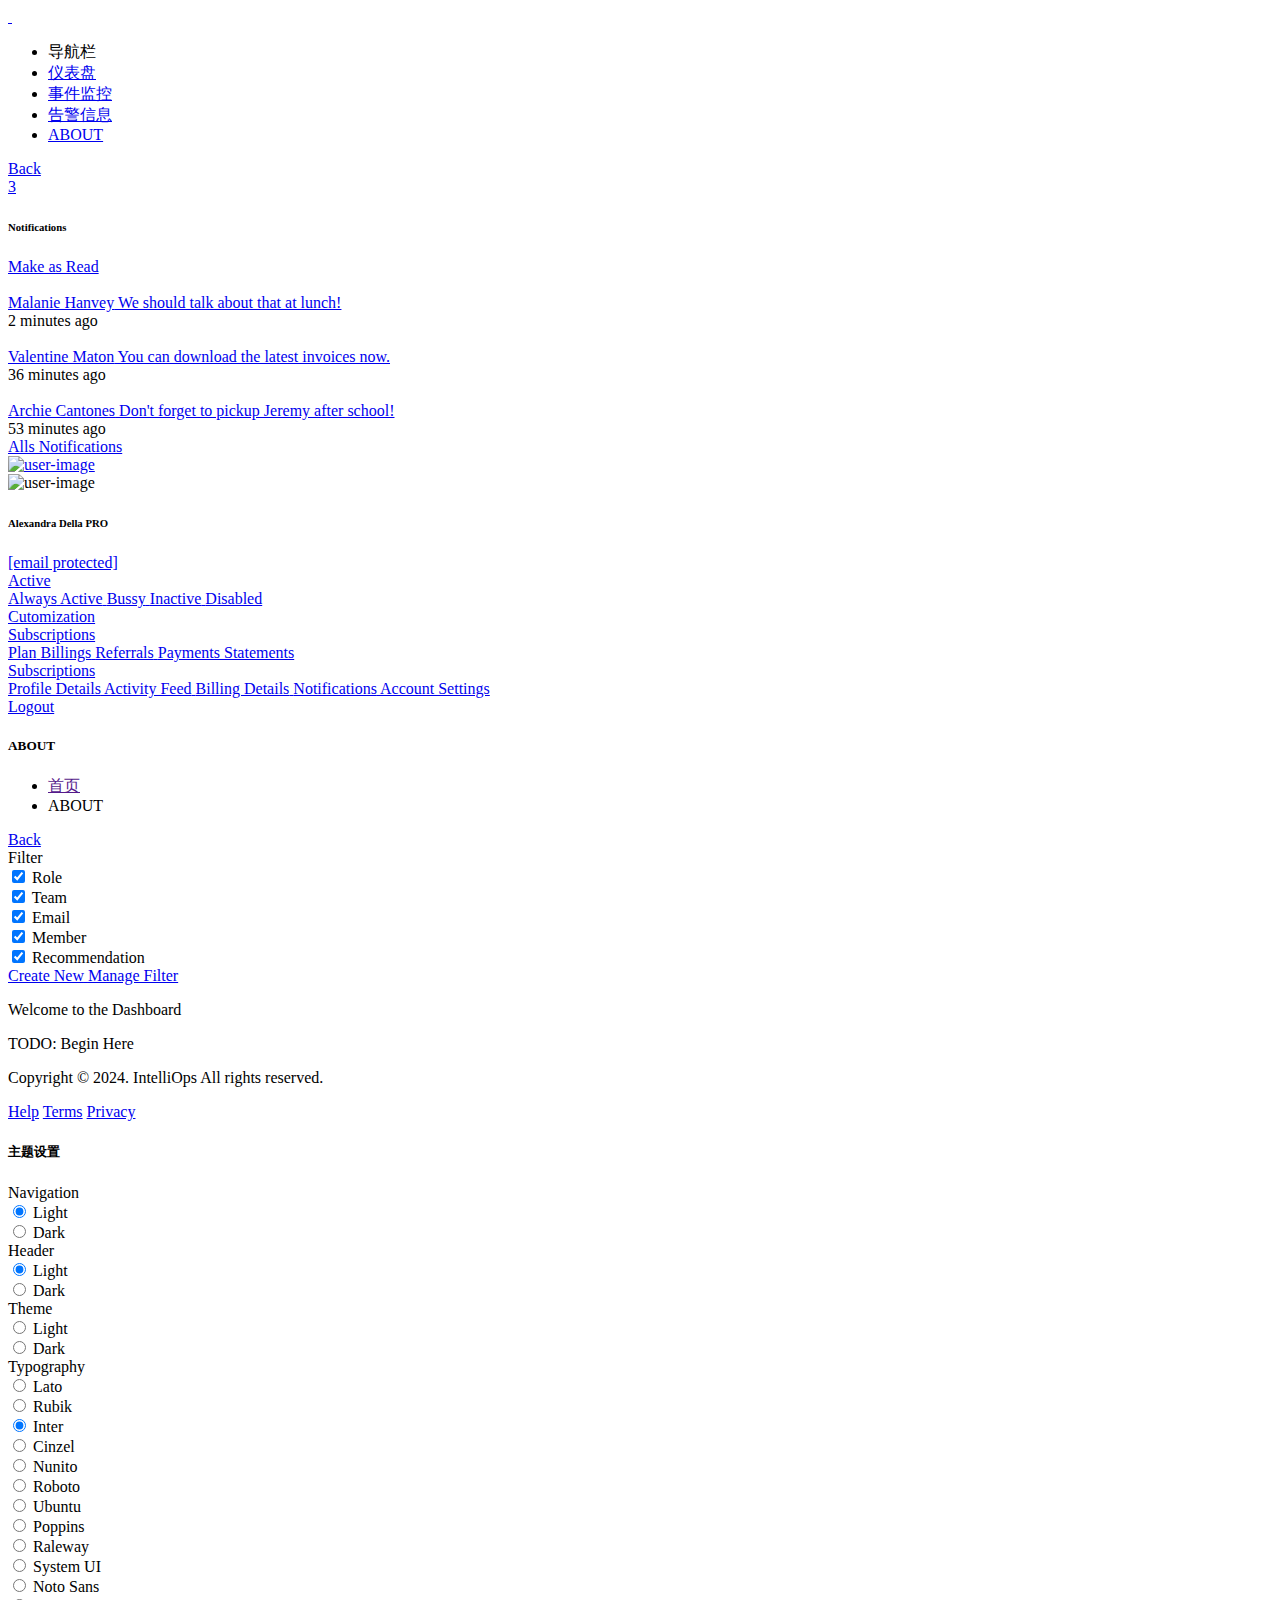
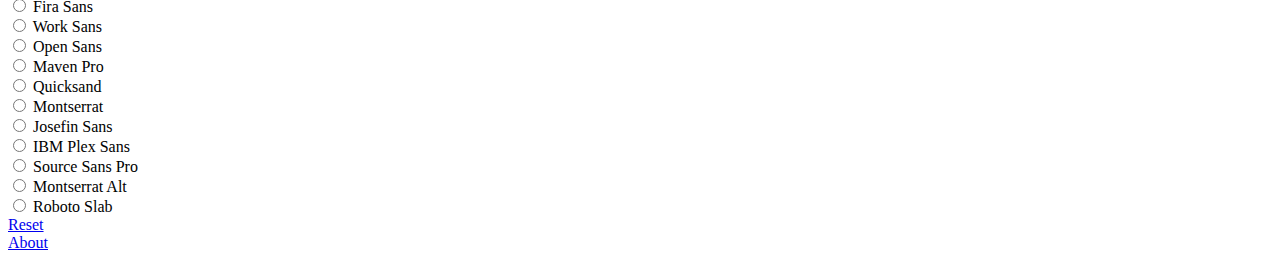
==== templates/about.html @ 4ec42950 "Add Front-end Basic Structure" ====
<!DOCTYPE html>
<html lang="zh">

<head>
  <meta charset="utf-8">
  <meta http-equiv="x-ua-compatible" content="IE=edge">
  <meta name="viewport" content="width=device-width, initial-scale=1">
  <meta name="description" content="">
  <meta name="keyword" content="">
  <meta name="author" content="WRAPCODERS">
  <!--! The above 6 meta tags *must* come first in the head; any other head content must come *after* these tags !-->
  <!--! BEGIN: Apps Title-->
  <title>IntelliOps</title>
  <!--! END:  Apps Title-->
  <!--! BEGIN: Favicon-->

  <!--! END: Favicon-->
  <!--! BEGIN: Bootstrap CSS-->
  <link rel="stylesheet" type="text/css" href="static/css/bootstrap.min.css">
  <!--! END: Bootstrap CSS-->
  <!--! BEGIN: Vendors CSS-->
  <link rel="stylesheet" type="text/css" href="static/css/vendors.min.css">
  <link rel="stylesheet" type="text/css" href="static/css/daterangepicker.min.css">
  <!--! END: Vendors CSS-->
  <!--! BEGIN: Custom CSS-->
  <link rel="stylesheet" type="text/css" href="static/css/theme.min.css">
  <!--! END: Custom CSS-->
  <!--! HTML5 shim and Respond.js for IE8 support of HTML5 elements and media queries !-->
  <!--! WARNING: Respond.js doesn"t work if you view the page via file: !-->
  <!--[if lt IE 9]>
  <script src="#"></script>
  <script src="#"></script>
  <![endif]-->
</head>

<body>
<!--! ================================================================ !-->
<!--! [Start] Navigation Manu !-->
<!--! ================================================================ !-->
<nav class="nxl-navigation">
  <div class="navbar-wrapper">
    <div class="m-header">
      <a href="index" class="b-brand">
        <!--这里放我们的logo-->
        <img src="static/picture/logo-full.png" alt="" class="logo logo-lg">
        <img src="static/picture/logo-abbr.png" alt="" class="logo logo-sm">
      </a>
    </div>
    <div class="navbar-content">
      <ul class="nxl-navbar">
        <li class="nxl-item nxl-caption">
          <label>导航栏</label>
        </li>
        <li class="nxl-item">
          <a href="index" class="nxl-link">
            <span class="nxl-micon"><i class="feather-airplay"></i></span>
            <span class="nxl-mtext">仪表盘</span>
          </a>
        </li>
        <li class="nxl-item">
          <a href="monitor" class="nxl-link">
            <span class="nxl-micon"><i class="feather-monitor"></i></span>
            <span class="nxl-mtext">事件监控</span>
          </a>
        </li>
        <li class="nxl-item">
          <a href="alert" class="nxl-link">
            <span class="nxl-micon"><i class="feather-alert-circle"></i></span>
            <span class="nxl-mtext">告警信息</span>
          </a>
        </li>
        <li class="nxl-item">
          <a href="about" class="nxl-link">
            <span class="nxl-micon"><i class="feather-life-buoy"></i></span>
            <span class="nxl-mtext">ABOUT</span>
          </a>
        </li>
      </ul>
      <!--                <div class="card text-center">-->
      <!--                    <div class="card-body">-->
      <!--                        <i class="feather-sunrise fs-4 text-dark"></i>-->
      <!--                        <h6 class="mt-4 text-dark fw-bolder">Downloading Center</h6>-->
      <!--                        <p class="fs-11 my-3 text-dark">Duralux is a production ready CRM to get started up and running easily.</p>-->
      <!--                        <a href="javascript:void(0);" class="btn btn-primary text-dark w-100">Download Now</a>-->
      <!--                    </div>-->
      <!--                </div>-->
    </div>
  </div>
</nav>
<!--! ================================================================ !-->
<!--! [End]  Navigation Manu !-->
<!--! ================================================================ !-->
<!--! ================================================================ !-->
<!--! [Start] Header !-->
<!--! ================================================================ !-->
<header class="nxl-header">
  <div class="header-wrapper">
    <!--! [Start] Header Left !-->
    <div class="header-left d-flex align-items-center gap-4">
      <!--! [Start] nxl-head-mobile-toggler !-->
      <a href="javascript:void(0);" class="nxl-head-mobile-toggler" id="mobile-collapse">
        <div class="hamburger hamburger--arrowturn">
          <div class="hamburger-box">
            <div class="hamburger-inner"></div>
          </div>
        </div>
      </a>
      <!--! [Start] nxl-head-mobile-toggler !-->
      <!--! [Start] nxl-navigation-toggle !-->
      <div class="nxl-navigation-toggle">
        <a href="javascript:void(0);" id="menu-mini-button">
          <i class="feather-align-left"></i>
        </a>
        <a href="javascript:void(0);" id="menu-expend-button" style="display: none">
          <i class="feather-arrow-right"></i>
        </a>
      </div>
      <!--! [End] nxl-navigation-toggle !-->
      <!--! [Start] nxl-lavel-mega-menu-toggle !-->
      <div class="nxl-lavel-mega-menu-toggle d-flex d-lg-none">
        <a href="javascript:void(0);" id="nxl-lavel-mega-menu-open">
          <i class="feather-align-left"></i>
        </a>
      </div>
      <!--! [End] nxl-lavel-mega-menu-toggle !-->
      <!--! [Start] nxl-lavel-mega-menu !-->
      <div class="nxl-drp-link nxl-lavel-mega-menu">
        <div class="nxl-lavel-mega-menu-toggle d-flex d-lg-none">
          <a href="javascript:void(0)" id="nxl-lavel-mega-menu-hide">
            <i class="feather-arrow-left me-2"></i>
            <span>Back</span>
          </a>
        </div>
      </div>
      <!--! [End] nxl-lavel-mega-menu !-->
    </div>
    <!--! [End] Header Left !-->
    <!--! [Start] Header Right !-->
    <div class="header-right ms-auto">
      <div class="d-flex align-items-center">
        <div class="nxl-h-item d-none d-sm-flex">
          <div class="full-screen-switcher">
            <a href="javascript:void(0);" class="nxl-head-link me-0" onclick="$('body').fullScreenHelper('toggle');">
              <i class="feather-maximize maximize"></i>
              <i class="feather-minimize minimize"></i>
            </a>
          </div>
        </div>
        <div class="nxl-h-item dark-light-theme">
          <a href="javascript:void(0);" class="nxl-head-link me-0 dark-button">
            <i class="feather-moon"></i>
          </a>
          <a href="javascript:void(0);" class="nxl-head-link me-0 light-button" style="display: none">
            <i class="feather-sun"></i>
          </a>
        </div>
        <div class="dropdown nxl-h-item">
          <a class="nxl-head-link me-3" data-bs-toggle="dropdown" href="#" role="button" data-bs-auto-close="outside">
            <i class="feather-bell"></i>
            <span class="badge bg-danger nxl-h-badge">3</span>
          </a>
          <div class="dropdown-menu dropdown-menu-end nxl-h-dropdown nxl-notifications-menu">
            <div class="d-flex justify-content-between align-items-center notifications-head">
              <h6 class="fw-bold text-dark mb-0">Notifications</h6>
              <a href="javascript:void(0);" class="fs-11 text-success text-end ms-auto" data-bs-toggle="tooltip" title="Make as Read">
                <i class="feather-check"></i>
                <span>Make as Read</span>
              </a>
            </div>
            <div class="notifications-item">
              <img src="static/picture/2.png" alt="" class="rounded me-3 border">
              <div class="notifications-desc">
                <a href="javascript:void(0);" class="font-body text-truncate-2-line"> <span class="fw-semibold text-dark">Malanie Hanvey</span> We should talk about that at lunch!</a>
                <div class="d-flex justify-content-between align-items-center">
                  <div class="notifications-date text-muted border-bottom border-bottom-dashed">2 minutes ago</div>
                  <div class="d-flex align-items-center float-end gap-2">
                    <a href="javascript:void(0);" class="d-block wd-8 ht-8 rounded-circle bg-gray-300" data-bs-toggle="tooltip" title="Make as Read"></a>
                    <a href="javascript:void(0);" class="text-danger" data-bs-toggle="tooltip" title="Remove">
                      <i class="feather-x fs-12"></i>
                    </a>
                  </div>
                </div>
              </div>
            </div>
            <div class="notifications-item">
              <img src="static/picture/3.png" alt="" class="rounded me-3 border">
              <div class="notifications-desc">
                <a href="javascript:void(0);" class="font-body text-truncate-2-line"> <span class="fw-semibold text-dark">Valentine Maton</span> You can download the latest invoices now.</a>
                <div class="d-flex justify-content-between align-items-center">
                  <div class="notifications-date text-muted border-bottom border-bottom-dashed">36 minutes ago</div>
                  <div class="d-flex align-items-center float-end gap-2">
                    <a href="javascript:void(0);" class="d-block wd-8 ht-8 rounded-circle bg-gray-300" data-bs-toggle="tooltip" title="Make as Read"></a>
                    <a href="javascript:void(0);" class="text-danger" data-bs-toggle="tooltip" title="Remove">
                      <i class="feather-x fs-12"></i>
                    </a>
                  </div>
                </div>
              </div>
            </div>
            <div class="notifications-item">
              <img src="static/picture/4.png" alt="" class="rounded me-3 border">
              <div class="notifications-desc">
                <a href="javascript:void(0);" class="font-body text-truncate-2-line"> <span class="fw-semibold text-dark">Archie Cantones</span> Don't forget to pickup Jeremy after school!</a>
                <div class="d-flex justify-content-between align-items-center">
                  <div class="notifications-date text-muted border-bottom border-bottom-dashed">53 minutes ago</div>
                  <div class="d-flex align-items-center float-end gap-2">
                    <a href="javascript:void(0);" class="d-block wd-8 ht-8 rounded-circle bg-gray-300" data-bs-toggle="tooltip" title="Make as Read"></a>
                    <a href="javascript:void(0);" class="text-danger" data-bs-toggle="tooltip" title="Remove">
                      <i class="feather-x fs-12"></i>
                    </a>
                  </div>
                </div>
              </div>
            </div>
            <div class="text-center notifications-footer">
              <a href="javascript:void(0);" class="fs-13 fw-semibold text-dark">Alls Notifications</a>
            </div>
          </div>
        </div>
        <div class="dropdown nxl-h-item">
          <a href="javascript:void(0);" data-bs-toggle="dropdown" role="button" data-bs-auto-close="outside">
            <img src="static/picture/1.png" alt="user-image" class="img-fluid user-avtar me-0">
          </a>
          <div class="dropdown-menu dropdown-menu-end nxl-h-dropdown nxl-user-dropdown">
            <div class="dropdown-header">
              <div class="d-flex align-items-center">
                <img src="static/picture/1.png" alt="user-image" class="img-fluid user-avtar">
                <div>
                  <h6 class="text-dark mb-0">Alexandra Della <span class="badge bg-soft-success text-success ms-1">PRO</span></h6>
                  <span class="fs-12 fw-medium text-muted"><a href="email-protection.html" class="__cf_email__" data-cfemail="a6c7cac3de88c2c3cacac7e6c9d3d2cac9c9cd88c5c9cb">[email&#160;protected]</a></span>
                </div>
              </div>
            </div>
            <div class="dropdown">
              <a href="javascript:void(0);" class="dropdown-item" data-bs-toggle="dropdown">
                                    <span class="hstack">
                                        <i class="wd-10 ht-10 border border-2 border-gray-1 bg-success rounded-circle me-2"></i>
                                        <span>Active</span>
                                    </span>
                <i class="feather-chevron-right ms-auto me-0"></i>
              </a>
              <div class="dropdown-menu">
                <a href="javascript:void(0);" class="dropdown-item">
                                        <span class="hstack">
                                            <i class="wd-10 ht-10 border border-2 border-gray-1 bg-warning rounded-circle me-2"></i>
                                            <span>Always</span>
                                        </span>
                </a>
                <a href="javascript:void(0);" class="dropdown-item">
                                        <span class="hstack">
                                            <i class="wd-10 ht-10 border border-2 border-gray-1 bg-success rounded-circle me-2"></i>
                                            <span>Active</span>
                                        </span>
                </a>
                <a href="javascript:void(0);" class="dropdown-item">
                                        <span class="hstack">
                                            <i class="wd-10 ht-10 border border-2 border-gray-1 bg-danger rounded-circle me-2"></i>
                                            <span>Bussy</span>
                                        </span>
                </a>
                <a href="javascript:void(0);" class="dropdown-item">
                                        <span class="hstack">
                                            <i class="wd-10 ht-10 border border-2 border-gray-1 bg-info rounded-circle me-2"></i>
                                            <span>Inactive</span>
                                        </span>
                </a>
                <a href="javascript:void(0);" class="dropdown-item">
                                        <span class="hstack">
                                            <i class="wd-10 ht-10 border border-2 border-gray-1 bg-dark rounded-circle me-2"></i>
                                            <span>Disabled</span>
                                        </span>
                </a>
                <div class="dropdown-divider"></div>
                <a href="javascript:void(0);" class="dropdown-item">
                                        <span class="hstack">
                                            <i class="wd-10 ht-10 border border-2 border-gray-1 bg-primary rounded-circle me-2"></i>
                                            <span>Cutomization</span>
                                        </span>
                </a>
              </div>
            </div>
            <div class="dropdown-divider"></div>
            <div class="dropdown">
              <a href="javascript:void(0);" class="dropdown-item" data-bs-toggle="dropdown">
                                    <span class="hstack">
                                        <i class="feather-dollar-sign me-2"></i>
                                        <span>Subscriptions</span>
                                    </span>
                <i class="feather-chevron-right ms-auto me-0"></i>
              </a>
              <div class="dropdown-menu">
                <a href="javascript:void(0);" class="dropdown-item">
                                        <span class="hstack">
                                            <i class="wd-5 ht-5 bg-gray-500 rounded-circle me-3"></i>
                                            <span>Plan</span>
                                        </span>
                </a>
                <a href="javascript:void(0);" class="dropdown-item">
                                        <span class="hstack">
                                            <i class="wd-5 ht-5 bg-gray-500 rounded-circle me-3"></i>
                                            <span>Billings</span>
                                        </span>
                </a>
                <a href="javascript:void(0);" class="dropdown-item">
                                        <span class="hstack">
                                            <i class="wd-5 ht-5 bg-gray-500 rounded-circle me-3"></i>
                                            <span>Referrals</span>
                                        </span>
                </a>
                <a href="javascript:void(0);" class="dropdown-item">
                                        <span class="hstack">
                                            <i class="wd-5 ht-5 bg-gray-500 rounded-circle me-3"></i>
                                            <span>Payments</span>
                                        </span>
                </a>
                <a href="javascript:void(0);" class="dropdown-item">
                                        <span class="hstack">
                                            <i class="wd-5 ht-5 bg-gray-500 rounded-circle me-3"></i>
                                            <span>Statements</span>
                                        </span>
                </a>
                <div class="dropdown-divider"></div>
                <a href="javascript:void(0);" class="dropdown-item">
                                        <span class="hstack">
                                            <i class="wd-5 ht-5 bg-gray-500 rounded-circle me-3"></i>
                                            <span>Subscriptions</span>
                                        </span>
                </a>
              </div>
            </div>
            <div class="dropdown-divider"></div>
            <a href="javascript:void(0);" class="dropdown-item">
              <i class="feather-user"></i>
              <span>Profile Details</span>
            </a>
            <a href="javascript:void(0);" class="dropdown-item">
              <i class="feather-activity"></i>
              <span>Activity Feed</span>
            </a>
            <a href="javascript:void(0);" class="dropdown-item">
              <i class="feather-dollar-sign"></i>
              <span>Billing Details</span>
            </a>
            <a href="javascript:void(0);" class="dropdown-item">
              <i class="feather-bell"></i>
              <span>Notifications</span>
            </a>
            <a href="javascript:void(0);" class="dropdown-item">
              <i class="feather-settings"></i>
              <span>Account Settings</span>
            </a>
            <div class="dropdown-divider"></div>
            <a href="auth-login-minimal.html" class="dropdown-item">
              <i class="feather-log-out"></i>
              <span>Logout</span>
            </a>
          </div>
        </div>
      </div>
    </div>
    <!--! [End] Header Right !-->
  </div>
</header>
<!--! ================================================================ !-->
<!--! [End] Header !-->
<!--! ================================================================ !-->
<!--! ================================================================ !-->
<!--! [Start] Main Content !-->
<!--! ================================================================ !-->
<main class="nxl-container">
  <div class="nxl-content">
    <!-- [ page-header ] start -->
    <div class="page-header">
      <div class="page-header-left d-flex align-items-center">
        <div class="page-header-title">
          <h5 class="m-b-10">ABOUT</h5>
        </div>
        <ul class="breadcrumb">
          <li class="breadcrumb-item"><a href="">首页</a></li>
          <li class="breadcrumb-item">ABOUT</li>
        </ul>
      </div>
      <div class="page-header-right ms-auto">
        <div class="page-header-right-items">
          <div class="d-flex d-md-none">
            <a href="javascript:void(0)" class="page-header-right-close-toggle">
              <i class="feather-arrow-left me-2"></i>
              <span>Back</span>
            </a>
          </div>
          <div class="d-flex align-items-center gap-2 page-header-right-items-wrapper">
            <div id="reportrange" class="reportrange-picker d-flex align-items-center">
              <span class="reportrange-picker-field"></span>
            </div>
            <div class="dropdown filter-dropdown">
              <a class="btn btn-md btn-light-brand" data-bs-toggle="dropdown" data-bs-offset="0, 10" data-bs-auto-close="outside">
                <i class="feather-filter me-2"></i>
                <span>Filter</span>
              </a>
              <div class="dropdown-menu dropdown-menu-end">
                <div class="dropdown-item">
                  <div class="custom-control custom-checkbox">
                    <input type="checkbox" class="custom-control-input" id="Role" checked="checked">
                    <label class="custom-control-label c-pointer" for="Role">Role</label>
                  </div>
                </div>
                <div class="dropdown-item">
                  <div class="custom-control custom-checkbox">
                    <input type="checkbox" class="custom-control-input" id="Team" checked="checked">
                    <label class="custom-control-label c-pointer" for="Team">Team</label>
                  </div>
                </div>
                <div class="dropdown-item">
                  <div class="custom-control custom-checkbox">
                    <input type="checkbox" class="custom-control-input" id="Email" checked="checked">
                    <label class="custom-control-label c-pointer" for="Email">Email</label>
                  </div>
                </div>
                <div class="dropdown-item">
                  <div class="custom-control custom-checkbox">
                    <input type="checkbox" class="custom-control-input" id="Member" checked="checked">
                    <label class="custom-control-label c-pointer" for="Member">Member</label>
                  </div>
                </div>
                <div class="dropdown-item">
                  <div class="custom-control custom-checkbox">
                    <input type="checkbox" class="custom-control-input" id="Recommendation" checked="checked">
                    <label class="custom-control-label c-pointer" for="Recommendation">Recommendation</label>
                  </div>
                </div>
                <div class="dropdown-divider"></div>
                <a href="javascript:void(0);" class="dropdown-item">
                  <i class="feather-plus me-3"></i>
                  <span>Create New</span>
                </a>
                <a href="javascript:void(0);" class="dropdown-item">
                  <i class="feather-filter me-3"></i>
                  <span>Manage Filter</span>
                </a>
              </div>
            </div>
          </div>
        </div>
        <div class="d-md-none d-flex align-items-center">
          <a href="javascript:void(0)" class="page-header-right-open-toggle">
            <i class="feather-align-right fs-20"></i>
          </a>
        </div>
      </div>
    </div>
    <!-- [ page-header ] end -->

    <!-- [ Main Content ] start -->
    <div class="main-content">
      <p class="text-muted">Welcome to the Dashboard</p>
      <p class="text-muted">TODO: Begin Here</p>
    </div>
    <!-- [ Main Content ] end -->
  </div>
  <!-- [ Footer ] start -->
  <footer class="footer">
    <p class="fs-11 text-muted fw-medium text-uppercase mb-0 copyright">
      <span>Copyright &copy; 2024. IntelliOps All rights reserved.</span>
      <script data-cfasync="false" src="static/js/email-decode.min.js"></script>
    </p>
    <div class="d-flex align-items-center gap-4">
      <a href="javascript:void(0);" class="fs-11 fw-semibold text-uppercase">Help</a>
      <a href="javascript:void(0);" class="fs-11 fw-semibold text-uppercase">Terms</a>
      <a href="javascript:void(0);" class="fs-11 fw-semibold text-uppercase">Privacy</a>
    </div>
  </footer>
  <!-- [ Footer ] end -->
</main>
<!--! ================================================================ !-->
<!--! [End] Main Content !-->
<!--! ================================================================ !-->
<!--! ================================================================ !-->
<!--! BEGIN: Theme Customizer !-->
<!--! ================================================================ !-->
<div class="theme-customizer">
  <div class="customizer-handle">
    <a href="javascript:void(0);" class="cutomizer-open-trigger bg-primary">
      <i class="feather-settings"></i>
    </a>
  </div>
  <div class="customizer-sidebar-wrapper">
    <div class="customizer-sidebar-header px-4 ht-80 border-bottom d-flex align-items-center justify-content-between">
      <h5 class="mb-0">主题设置</h5>
      <a href="javascript:void(0);" class="cutomizer-close-trigger d-flex">
        <i class="feather-x"></i>
      </a>
    </div>
    <div class="customizer-sidebar-body position-relative p-4" data-scrollbar-target="#psScrollbarInit">
      <!--! BEGIN: [Navigation] !-->
      <div class="position-relative px-3 pb-3 pt-4 mt-3 mb-5 border border-gray-2 theme-options-set">
        <label class="py-1 px-2 fs-8 fw-bold text-uppercase text-muted text-spacing-2 bg-white border border-gray-2 position-absolute rounded-2 options-label" style="top: -12px">Navigation</label>
        <div class="row g-2 theme-options-items app-navigation" id="appNavigationList">
          <div class="col-6 text-center single-option">
            <input type="radio" class="btn-check" id="app-navigation-light" name="app-navigation" value="1" data-app-navigation="app-navigation-light" checked="">
            <label class="py-2 fs-9 fw-bold text-dark text-uppercase text-spacing-1 border border-gray-2 w-100 h-100 c-pointer position-relative options-label" for="app-navigation-light">Light</label>
          </div>
          <div class="col-6 text-center single-option">
            <input type="radio" class="btn-check" id="app-navigation-dark" name="app-navigation" value="2" data-app-navigation="app-navigation-dark">
            <label class="py-2 fs-9 fw-bold text-dark text-uppercase text-spacing-1 border border-gray-2 w-100 h-100 c-pointer position-relative options-label" for="app-navigation-dark">Dark</label>
          </div>
        </div>
      </div>
      <!--! END: [Navigation] !-->
      <!--! BEGIN: [Header] !-->
      <div class="position-relative px-3 pb-3 pt-4 mt-3 mb-5 border border-gray-2 theme-options-set mt-5">
        <label class="py-1 px-2 fs-8 fw-bold text-uppercase text-muted text-spacing-2 bg-white border border-gray-2 position-absolute rounded-2 options-label" style="top: -12px">Header</label>
        <div class="row g-2 theme-options-items app-header" id="appHeaderList">
          <div class="col-6 text-center single-option">
            <input type="radio" class="btn-check" id="app-header-light" name="app-header" value="1" data-app-header="app-header-light" checked="">
            <label class="py-2 fs-9 fw-bold text-dark text-uppercase text-spacing-1 border border-gray-2 w-100 h-100 c-pointer position-relative options-label" for="app-header-light">Light</label>
          </div>
          <div class="col-6 text-center single-option">
            <input type="radio" class="btn-check" id="app-header-dark" name="app-header" value="2" data-app-header="app-header-dark">
            <label class="py-2 fs-9 fw-bold text-dark text-uppercase text-spacing-1 border border-gray-2 w-100 h-100 c-pointer position-relative options-label" for="app-header-dark">Dark</label>
          </div>
        </div>
      </div>
      <!--! END: [Header] !-->
      <!--! BEGIN: [Skins] !-->
      <div class="position-relative px-3 pb-3 pt-4 mt-3 mb-5 border border-gray-2 theme-options-set">
        <label class="py-1 px-2 fs-8 fw-bold text-uppercase text-muted text-spacing-2 bg-white border border-gray-2 position-absolute rounded-2 options-label" style="top: -12px">Theme</label>
        <div class="row g-2 theme-options-items app-skin" id="appSkinList">
          <div class="col-6 text-center position-relative single-option light-button active">
            <input type="radio" class="btn-check" id="app-skin-light" name="app-skin" value="1" data-app-skin="app-skin-light">
            <label class="py-2 fs-9 fw-bold text-dark text-uppercase text-spacing-1 border border-gray-2 w-100 h-100 c-pointer position-relative options-label" for="app-skin-light">Light</label>
          </div>
          <div class="col-6 text-center position-relative single-option dark-button">
            <input type="radio" class="btn-check" id="app-skin-dark" name="app-skin" value="2" data-app-skin="app-skin-dark">
            <label class="py-2 fs-9 fw-bold text-dark text-uppercase text-spacing-1 border border-gray-2 w-100 h-100 c-pointer position-relative options-label" for="app-skin-dark">Dark</label>
          </div>
        </div>
      </div>
      <!--! END: [Skins] !-->
      <!--! BEGIN: [Typography] !-->
      <div class="position-relative px-3 pb-3 pt-4 mt-3 mb-0 border border-gray-2 theme-options-set">
        <label class="py-1 px-2 fs-8 fw-bold text-uppercase text-muted text-spacing-2 bg-white border border-gray-2 position-absolute rounded-2 options-label" style="top: -12px">Typography</label>
        <div class="row g-2 theme-options-items font-family" id="fontFamilyList">
          <div class="col-6 text-center single-option">
            <input type="radio" class="btn-check" id="app-font-family-lato" name="font-family" value="1" data-font-family="app-font-family-lato">
            <label class="py-2 fs-9 fw-bold text-dark text-uppercase text-spacing-1 border border-gray-2 w-100 h-100 c-pointer position-relative options-label" for="app-font-family-lato">Lato</label>
          </div>
          <div class="col-6 text-center single-option">
            <input type="radio" class="btn-check" id="app-font-family-rubik" name="font-family" value="2" data-font-family="app-font-family-rubik">
            <label class="py-2 fs-9 fw-bold text-dark text-uppercase text-spacing-1 border border-gray-2 w-100 h-100 c-pointer position-relative options-label" for="app-font-family-rubik">Rubik</label>
          </div>
          <div class="col-6 text-center single-option">
            <input type="radio" class="btn-check" id="app-font-family-inter" name="font-family" value="3" data-font-family="app-font-family-inter" checked="">
            <label class="py-2 fs-9 fw-bold text-dark text-uppercase text-spacing-1 border border-gray-2 w-100 h-100 c-pointer position-relative options-label" for="app-font-family-inter">Inter</label>
          </div>
          <div class="col-6 text-center single-option">
            <input type="radio" class="btn-check" id="app-font-family-cinzel" name="font-family" value="4" data-font-family="app-font-family-cinzel">
            <label class="py-2 fs-9 fw-bold text-dark text-uppercase text-spacing-1 border border-gray-2 w-100 h-100 c-pointer position-relative options-label" for="app-font-family-cinzel">Cinzel</label>
          </div>
          <div class="col-6 text-center single-option">
            <input type="radio" class="btn-check" id="app-font-family-nunito" name="font-family" value="6" data-font-family="app-font-family-nunito">
            <label class="py-2 fs-9 fw-bold text-dark text-uppercase text-spacing-1 border border-gray-2 w-100 h-100 c-pointer position-relative options-label" for="app-font-family-nunito">Nunito</label>
          </div>
          <div class="col-6 text-center single-option">
            <input type="radio" class="btn-check" id="app-font-family-roboto" name="font-family" value="7" data-font-family="app-font-family-roboto">
            <label class="py-2 fs-9 fw-bold text-dark text-uppercase text-spacing-1 border border-gray-2 w-100 h-100 c-pointer position-relative options-label" for="app-font-family-roboto">Roboto</label>
          </div>
          <div class="col-6 text-center single-option">
            <input type="radio" class="btn-check" id="app-font-family-ubuntu" name="font-family" value="8" data-font-family="app-font-family-ubuntu">
            <label class="py-2 fs-9 fw-bold text-dark text-uppercase text-spacing-1 border border-gray-2 w-100 h-100 c-pointer position-relative options-label" for="app-font-family-ubuntu">Ubuntu</label>
          </div>
          <div class="col-6 text-center single-option">
            <input type="radio" class="btn-check" id="app-font-family-poppins" name="font-family" value="9" data-font-family="app-font-family-poppins">
            <label class="py-2 fs-9 fw-bold text-dark text-uppercase text-spacing-1 border border-gray-2 w-100 h-100 c-pointer position-relative options-label" for="app-font-family-poppins">Poppins</label>
          </div>
          <div class="col-6 text-center single-option">
            <input type="radio" class="btn-check" id="app-font-family-raleway" name="font-family" value="10" data-font-family="app-font-family-raleway">
            <label class="py-2 fs-9 fw-bold text-dark text-uppercase text-spacing-1 border border-gray-2 w-100 h-100 c-pointer position-relative options-label" for="app-font-family-raleway">Raleway</label>
          </div>
          <div class="col-6 text-center single-option">
            <input type="radio" class="btn-check" id="app-font-family-system-ui" name="font-family" value="11" data-font-family="app-font-family-system-ui">
            <label class="py-2 fs-9 fw-bold text-dark text-uppercase text-spacing-1 border border-gray-2 w-100 h-100 c-pointer position-relative options-label" for="app-font-family-system-ui">System UI</label>
          </div>
          <div class="col-6 text-center single-option">
            <input type="radio" class="btn-check" id="app-font-family-noto-sans" name="font-family" value="12" data-font-family="app-font-family-noto-sans">
            <label class="py-2 fs-9 fw-bold text-dark text-uppercase text-spacing-1 border border-gray-2 w-100 h-100 c-pointer position-relative options-label" for="app-font-family-noto-sans">Noto Sans</label>
          </div>
          <div class="col-6 text-center single-option">
            <input type="radio" class="btn-check" id="app-font-family-fira-sans" name="font-family" value="13" data-font-family="app-font-family-fira-sans">
            <label class="py-2 fs-9 fw-bold text-dark text-uppercase text-spacing-1 border border-gray-2 w-100 h-100 c-pointer position-relative options-label" for="app-font-family-fira-sans">Fira Sans</label>
          </div>
          <div class="col-6 text-center single-option">
            <input type="radio" class="btn-check" id="app-font-family-work-sans" name="font-family" value="14" data-font-family="app-font-family-work-sans">
            <label class="py-2 fs-9 fw-bold text-dark text-uppercase text-spacing-1 border border-gray-2 w-100 h-100 c-pointer position-relative options-label" for="app-font-family-work-sans">Work Sans</label>
          </div>
          <div class="col-6 text-center single-option">
            <input type="radio" class="btn-check" id="app-font-family-open-sans" name="font-family" value="15" data-font-family="app-font-family-open-sans">
            <label class="py-2 fs-9 fw-bold text-dark text-uppercase text-spacing-1 border border-gray-2 w-100 h-100 c-pointer position-relative options-label" for="app-font-family-open-sans">Open Sans</label>
          </div>
          <div class="col-6 text-center single-option">
            <input type="radio" class="btn-check" id="app-font-family-maven-pro" name="font-family" value="16" data-font-family="app-font-family-maven-pro">
            <label class="py-2 fs-9 fw-bold text-dark text-uppercase text-spacing-1 border border-gray-2 w-100 h-100 c-pointer position-relative options-label" for="app-font-family-maven-pro">Maven Pro</label>
          </div>
          <div class="col-6 text-center single-option">
            <input type="radio" class="btn-check" id="app-font-family-quicksand" name="font-family" value="17" data-font-family="app-font-family-quicksand">
            <label class="py-2 fs-9 fw-bold text-dark text-uppercase text-spacing-1 border border-gray-2 w-100 h-100 c-pointer position-relative options-label" for="app-font-family-quicksand">Quicksand</label>
          </div>
          <div class="col-6 text-center single-option">
            <input type="radio" class="btn-check" id="app-font-family-montserrat" name="font-family" value="18" data-font-family="app-font-family-montserrat">
            <label class="py-2 fs-9 fw-bold text-dark text-uppercase text-spacing-1 border border-gray-2 w-100 h-100 c-pointer position-relative options-label" for="app-font-family-montserrat">Montserrat</label>
          </div>
          <div class="col-6 text-center single-option">
            <input type="radio" class="btn-check" id="app-font-family-josefin-sans" name="font-family" value="19" data-font-family="app-font-family-josefin-sans">
            <label class="py-2 fs-9 fw-bold text-dark text-uppercase text-spacing-1 border border-gray-2 w-100 h-100 c-pointer position-relative options-label" for="app-font-family-josefin-sans">Josefin Sans</label>
          </div>
          <div class="col-6 text-center single-option">
            <input type="radio" class="btn-check" id="app-font-family-ibm-plex-sans" name="font-family" value="20" data-font-family="app-font-family-ibm-plex-sans">
            <label class="py-2 fs-9 fw-bold text-dark text-uppercase text-spacing-1 border border-gray-2 w-100 h-100 c-pointer position-relative options-label" for="app-font-family-ibm-plex-sans">IBM Plex Sans</label>
          </div>
          <div class="col-6 text-center single-option">
            <input type="radio" class="btn-check" id="app-font-family-source-sans-pro" name="font-family" value="5" data-font-family="app-font-family-source-sans-pro">
            <label class="py-2 fs-9 fw-bold text-dark text-uppercase text-spacing-1 border border-gray-2 w-100 h-100 c-pointer position-relative options-label" for="app-font-family-source-sans-pro">Source Sans Pro</label>
          </div>
          <div class="col-6 text-center single-option">
            <input type="radio" class="btn-check" id="app-font-family-montserrat-alt" name="font-family" value="21" data-font-family="app-font-family-montserrat-alt">
            <label class="py-2 fs-9 fw-bold text-dark text-uppercase text-spacing-1 border border-gray-2 w-100 h-100 c-pointer position-relative options-label" for="app-font-family-montserrat-alt">Montserrat Alt</label>
          </div>
          <div class="col-6 text-center single-option">
            <input type="radio" class="btn-check" id="app-font-family-roboto-slab" name="font-family" value="22" data-font-family="app-font-family-roboto-slab">
            <label class="py-2 fs-9 fw-bold text-dark text-uppercase text-spacing-1 border border-gray-2 w-100 h-100 c-pointer position-relative options-label" for="app-font-family-roboto-slab">Roboto Slab</label>
          </div>
        </div>
      </div>
      <!--! END: [Typography] !-->
    </div>
    <div class="customizer-sidebar-footer px-4 ht-60 border-top d-flex align-items-center gap-2">
      <div class="flex-fill w-50">
        <a href="index" class="btn btn-danger" data-style="reset-all-common-style">Reset</a>
      </div>
      <div class="flex-fill w-50">
        <a href="about" class="btn btn-primary">About</a>
      </div>
    </div>
  </div>
</div>
<!--! ================================================================ !-->
<!--! [End] Theme Customizer !-->
<!--! ================================================================ !-->
<!--! ================================================================ !-->
<!--! Footer Script !-->
<!--! ================================================================ !-->
<!--! BEGIN: Vendors JS !-->
<script src="static/js/vendors.min.js"></script>
<!-- vendors.min.js {always must need to be top} -->
<script src="static/js/daterangepicker.min.js"></script>
<script src="static/js/apexcharts.min.js"></script>
<script src="static/js/circle-progress.min.js"></script>
<!--! END: Vendors JS !-->
<!--! BEGIN: Apps Init  !-->
<script src="static/js/common-init.min.js"></script>
<script src="static/js/dashboard-init.min.js"></script>
<!--! END: Apps Init !-->
<!--! BEGIN: Theme Customizer  !-->
<script src="static/js/theme-customizer-init.min.js"></script>
<!--! END: Theme Customizer !-->

</body>

</html>
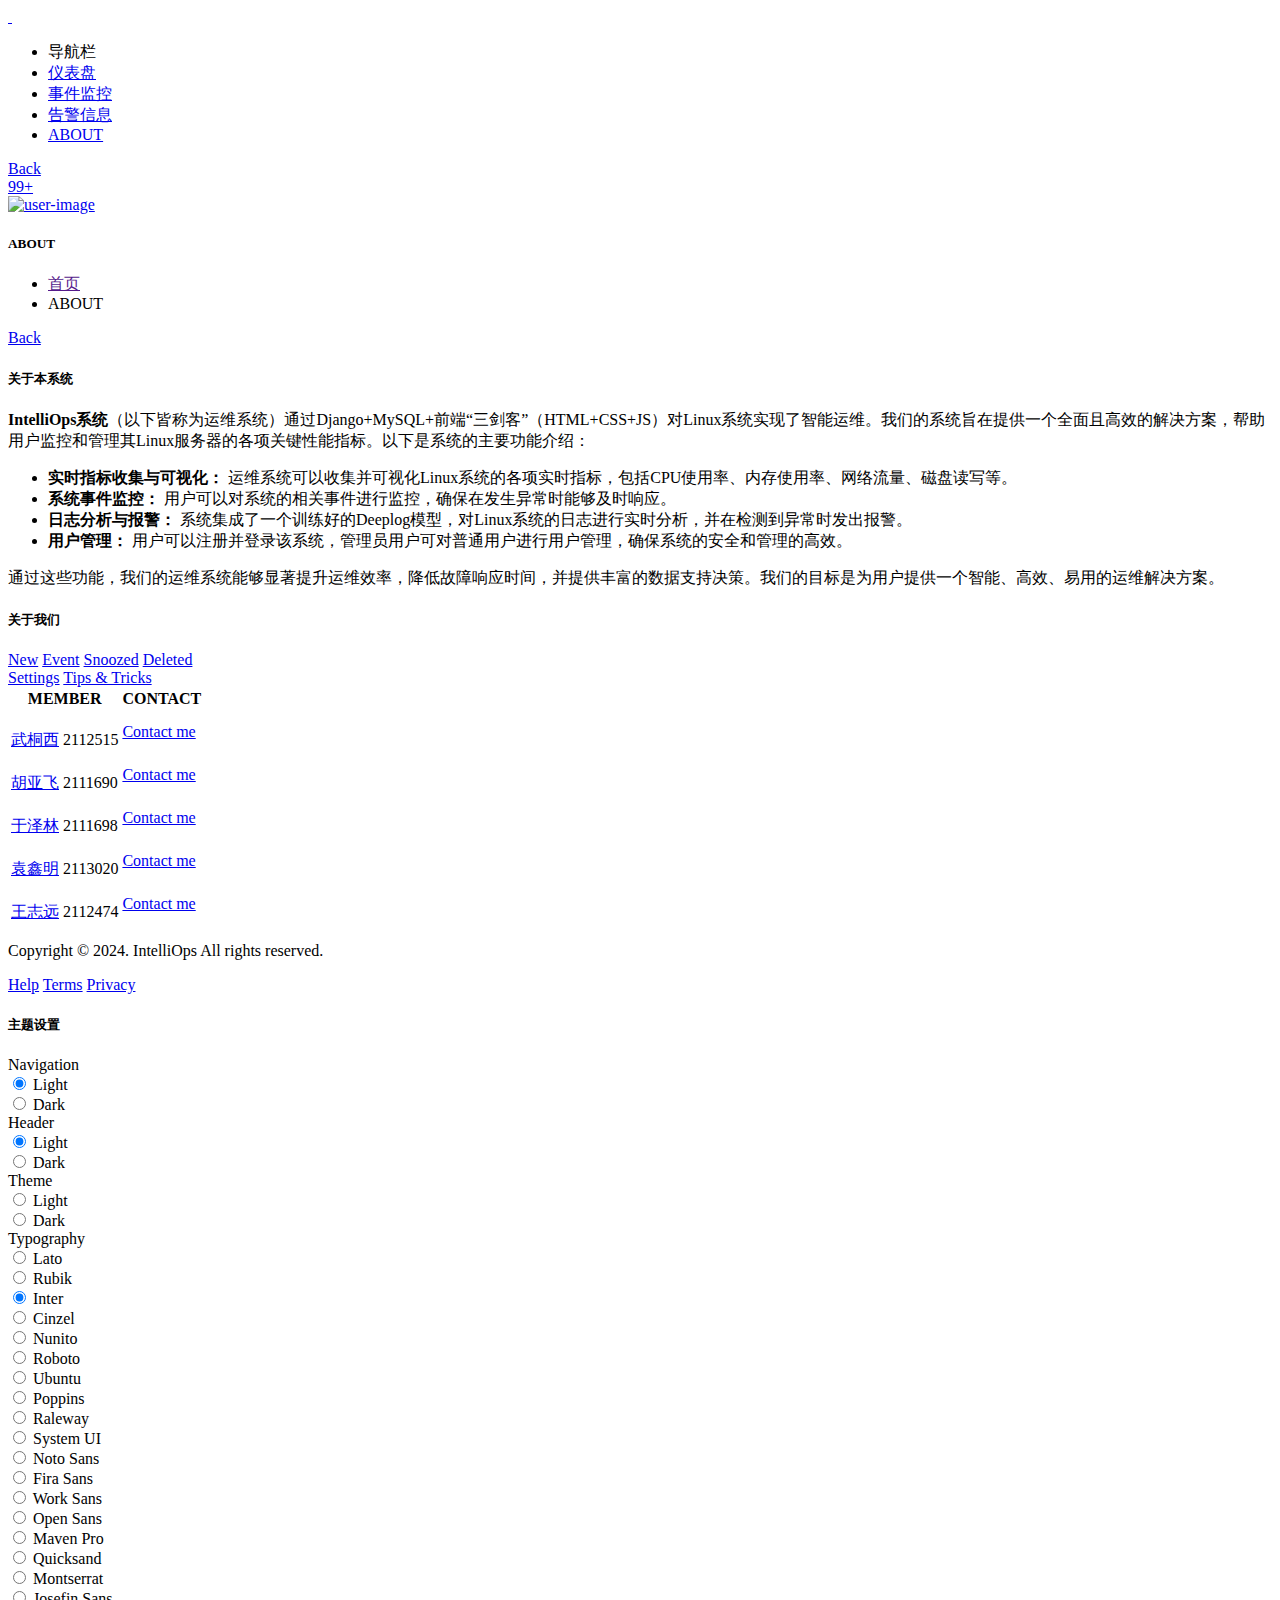
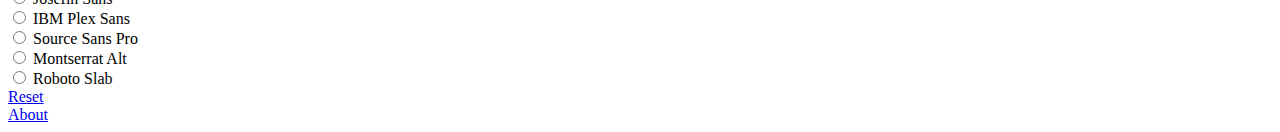
==== commit 76f09193: "feat: Finish Basic IntelliOps" ====
--- a/templates/about.html
+++ b/templates/about.html
@@ -34,634 +34,944 @@
 </head>
 
 <body>
-<!--! ================================================================ !-->
-<!--! [Start] Navigation Manu !-->
-<!--! ================================================================ !-->
-<nav class="nxl-navigation">
-  <div class="navbar-wrapper">
-    <div class="m-header">
-      <a href="index" class="b-brand">
-        <!--这里放我们的logo-->
-        <img src="static/picture/logo-full.png" alt="" class="logo logo-lg">
-        <img src="static/picture/logo-abbr.png" alt="" class="logo logo-sm">
-      </a>
-    </div>
-    <div class="navbar-content">
-      <ul class="nxl-navbar">
-        <li class="nxl-item nxl-caption">
-          <label>导航栏</label>
-        </li>
-        <li class="nxl-item">
-          <a href="index" class="nxl-link">
-            <span class="nxl-micon"><i class="feather-airplay"></i></span>
-            <span class="nxl-mtext">仪表盘</span>
-          </a>
-        </li>
-        <li class="nxl-item">
-          <a href="monitor" class="nxl-link">
-            <span class="nxl-micon"><i class="feather-monitor"></i></span>
-            <span class="nxl-mtext">事件监控</span>
-          </a>
-        </li>
-        <li class="nxl-item">
-          <a href="alert" class="nxl-link">
-            <span class="nxl-micon"><i class="feather-alert-circle"></i></span>
-            <span class="nxl-mtext">告警信息</span>
-          </a>
-        </li>
-        <li class="nxl-item">
-          <a href="about" class="nxl-link">
-            <span class="nxl-micon"><i class="feather-life-buoy"></i></span>
-            <span class="nxl-mtext">ABOUT</span>
-          </a>
-        </li>
-      </ul>
-      <!--                <div class="card text-center">-->
-      <!--                    <div class="card-body">-->
-      <!--                        <i class="feather-sunrise fs-4 text-dark"></i>-->
-      <!--                        <h6 class="mt-4 text-dark fw-bolder">Downloading Center</h6>-->
-      <!--                        <p class="fs-11 my-3 text-dark">Duralux is a production ready CRM to get started up and running easily.</p>-->
-      <!--                        <a href="javascript:void(0);" class="btn btn-primary text-dark w-100">Download Now</a>-->
-      <!--                    </div>-->
-      <!--                </div>-->
-    </div>
-  </div>
-</nav>
-<!--! ================================================================ !-->
-<!--! [End]  Navigation Manu !-->
-<!--! ================================================================ !-->
-<!--! ================================================================ !-->
-<!--! [Start] Header !-->
-<!--! ================================================================ !-->
-<header class="nxl-header">
-  <div class="header-wrapper">
-    <!--! [Start] Header Left !-->
-    <div class="header-left d-flex align-items-center gap-4">
-      <!--! [Start] nxl-head-mobile-toggler !-->
-      <a href="javascript:void(0);" class="nxl-head-mobile-toggler" id="mobile-collapse">
-        <div class="hamburger hamburger--arrowturn">
-          <div class="hamburger-box">
-            <div class="hamburger-inner"></div>
-          </div>
-        </div>
-      </a>
-      <!--! [Start] nxl-head-mobile-toggler !-->
-      <!--! [Start] nxl-navigation-toggle !-->
-      <div class="nxl-navigation-toggle">
-        <a href="javascript:void(0);" id="menu-mini-button">
-          <i class="feather-align-left"></i>
-        </a>
-        <a href="javascript:void(0);" id="menu-expend-button" style="display: none">
-          <i class="feather-arrow-right"></i>
+  <!--! ================================================================ !-->
+  <!--! [Start] Navigation Manu !-->
+  <!--! ================================================================ !-->
+  <nav class="nxl-navigation">
+    <div class="navbar-wrapper">
+      <div class="m-header">
+        <a href="index" class="b-brand">
+          <!--这里放我们的logo-->
+          <img src="static/image/logo.png" alt="" class="logo logo-lg" style="max-width: 80%; height: auto;">
+          <img src="static/image/nk.png" alt="" class="logo logo-sm" style="max-width: 100%; height: auto;">
         </a>
       </div>
-      <!--! [End] nxl-navigation-toggle !-->
-      <!--! [Start] nxl-lavel-mega-menu-toggle !-->
-      <div class="nxl-lavel-mega-menu-toggle d-flex d-lg-none">
-        <a href="javascript:void(0);" id="nxl-lavel-mega-menu-open">
-          <i class="feather-align-left"></i>
+      <div class="navbar-content">
+        <ul class="nxl-navbar">
+          <li class="nxl-item nxl-caption">
+            <label>导航栏</label>
+          </li>
+          <li class="nxl-item">
+            <a href="index" class="nxl-link">
+              <span class="nxl-micon"><i class="feather-airplay"></i></span>
+              <span class="nxl-mtext">仪表盘</span>
+            </a>
+          </li>
+          <li class="nxl-item">
+            <a href="monitor" class="nxl-link">
+              <span class="nxl-micon"><i class="feather-monitor"></i></span>
+              <span class="nxl-mtext">事件监控</span>
+            </a>
+          </li>
+          <li class="nxl-item">
+            <a href="alert" class="nxl-link">
+              <span class="nxl-micon"><i class="feather-alert-circle"></i></span>
+              <span class="nxl-mtext">告警信息</span>
+            </a>
+          </li>
+          <li class="nxl-item">
+            <a href="about" class="nxl-link">
+              <span class="nxl-micon"><i class="feather-life-buoy"></i></span>
+              <span class="nxl-mtext">ABOUT</span>
+            </a>
+          </li>
+        </ul>
+        <!--                <div class="card text-center">-->
+        <!--                    <div class="card-body">-->
+        <!--                        <i class="feather-sunrise fs-4 text-dark"></i>-->
+        <!--                        <h6 class="mt-4 text-dark fw-bolder">Downloading Center</h6>-->
+        <!--                        <p class="fs-11 my-3 text-dark">Duralux is a production ready CRM to get started up and running easily.</p>-->
+        <!--                        <a href="javascript:void(0);" class="btn btn-primary text-dark w-100">Download Now</a>-->
+        <!--                    </div>-->
+        <!--                </div>-->
+      </div>
+    </div>
+  </nav>
+  <!--! ================================================================ !-->
+  <!--! [End]  Navigation Manu !-->
+  <!--! ================================================================ !-->
+  <!--! ================================================================ !-->
+  <!--! [Start] Header !-->
+  <!--! ================================================================ !-->
+  <header class="nxl-header">
+    <div class="header-wrapper">
+      <!--! [Start] Header Left !-->
+      <div class="header-left d-flex align-items-center gap-4">
+        <!--! [Start] nxl-head-mobile-toggler !-->
+        <a href="javascript:void(0);" class="nxl-head-mobile-toggler" id="mobile-collapse">
+          <div class="hamburger hamburger--arrowturn">
+            <div class="hamburger-box">
+              <div class="hamburger-inner"></div>
+            </div>
+          </div>
         </a>
+        <!--! [Start] nxl-head-mobile-toggler !-->
+        <!--! [Start] nxl-navigation-toggle !-->
+        <div class="nxl-navigation-toggle">
+          <a href="javascript:void(0);" id="menu-mini-button">
+            <i class="feather-align-left"></i>
+          </a>
+          <a href="javascript:void(0);" id="menu-expend-button" style="display: none">
+            <i class="feather-arrow-right"></i>
+          </a>
+        </div>
+        <!--! [End] nxl-navigation-toggle !-->
+        <!--! [Start] nxl-lavel-mega-menu-toggle !-->
+        <div class="nxl-lavel-mega-menu-toggle d-flex d-lg-none">
+          <a href="javascript:void(0);" id="nxl-lavel-mega-menu-open">
+            <i class="feather-align-left"></i>
+          </a>
+        </div>
+        <!--! [End] nxl-lavel-mega-menu-toggle !-->
+        <!--! [Start] nxl-lavel-mega-menu !-->
+        <div class="nxl-drp-link nxl-lavel-mega-menu">
+          <div class="nxl-lavel-mega-menu-toggle d-flex d-lg-none">
+            <a href="javascript:void(0)" id="nxl-lavel-mega-menu-hide">
+              <i class="feather-arrow-left me-2"></i>
+              <span>Back</span>
+            </a>
+          </div>
+        </div>
+        <!--! [End] nxl-lavel-mega-menu !-->
       </div>
-      <!--! [End] nxl-lavel-mega-menu-toggle !-->
-      <!--! [Start] nxl-lavel-mega-menu !-->
-      <div class="nxl-drp-link nxl-lavel-mega-menu">
-        <div class="nxl-lavel-mega-menu-toggle d-flex d-lg-none">
-          <a href="javascript:void(0)" id="nxl-lavel-mega-menu-hide">
-            <i class="feather-arrow-left me-2"></i>
-            <span>Back</span>
+      <!--! [End] Header Left !-->
+      <!--! [Start] Header Right !-->
+      <div class="header-right ms-auto">
+        <div class="d-flex align-items-center">
+          <div class="nxl-h-item d-none d-sm-flex">
+            <div class="full-screen-switcher">
+              <a href="javascript:void(0);" class="nxl-head-link me-0" onclick="$('body').fullScreenHelper('toggle');">
+                <i class="feather-maximize maximize"></i>
+                <i class="feather-minimize minimize"></i>
+              </a>
+            </div>
+          </div>
+          <div class="nxl-h-item dark-light-theme">
+            <a href="javascript:void(0);" class="nxl-head-link me-0 dark-button">
+              <i class="feather-moon"></i>
+            </a>
+            <a href="javascript:void(0);" class="nxl-head-link me-0 light-button" style="display: none">
+              <i class="feather-sun"></i>
+            </a>
+          </div>
+          <div class="dropdown nxl-h-item">
+            <a class="nxl-head-link me-3" href="alert" role="button"
+                data-bs-auto-close="outside">
+                <i class="feather-bell"></i>
+                <span class="badge bg-danger nxl-h-badge">99+</span>
+            </a>
+            <!-- <div class="dropdown-menu dropdown-menu-end nxl-h-dropdown nxl-notifications-menu">
+                <div class="d-flex justify-content-between align-items-center notifications-head">
+                    <h6 class="fw-bold text-dark mb-0">Notifications</h6>
+                    <a href="javascript:void(0);" class="fs-11 text-success text-end ms-auto"
+                        data-bs-toggle="tooltip" title="Make as Read">
+                        <i class="feather-check"></i>
+                        <span>Make as Read</span>
+                    </a>
+                </div>
+                <div class="notifications-item">
+                    <img src="static/picture/2.png" alt="" class="rounded me-3 border">
+                    <div class="notifications-desc">
+                        <a href="javascript:void(0);" class="font-body text-truncate-2-line"> <span
+                                class="fw-semibold text-dark">Malanie Hanvey</span> We should talk about
+                            that at lunch!</a>
+                        <div class="d-flex justify-content-between align-items-center">
+                            <div class="notifications-date text-muted border-bottom border-bottom-dashed">2
+                                minutes ago</div>
+                            <div class="d-flex align-items-center float-end gap-2">
+                                <a href="javascript:void(0);"
+                                    class="d-block wd-8 ht-8 rounded-circle bg-gray-300"
+                                    data-bs-toggle="tooltip" title="Make as Read"></a>
+                                <a href="javascript:void(0);" class="text-danger" data-bs-toggle="tooltip"
+                                    title="Remove">
+                                    <i class="feather-x fs-12"></i>
+                                </a>
+                            </div>
+                        </div>
+                    </div>
+                </div>
+                <div class="notifications-item">
+                    <img src="static/picture/3.png" alt="" class="rounded me-3 border">
+                    <div class="notifications-desc">
+                        <a href="javascript:void(0);" class="font-body text-truncate-2-line"> <span
+                                class="fw-semibold text-dark">Valentine Maton</span> You can download the
+                            latest invoices now.</a>
+                        <div class="d-flex justify-content-between align-items-center">
+                            <div class="notifications-date text-muted border-bottom border-bottom-dashed">36
+                                minutes ago</div>
+                            <div class="d-flex align-items-center float-end gap-2">
+                                <a href="javascript:void(0);"
+                                    class="d-block wd-8 ht-8 rounded-circle bg-gray-300"
+                                    data-bs-toggle="tooltip" title="Make as Read"></a>
+                                <a href="javascript:void(0);" class="text-danger" data-bs-toggle="tooltip"
+                                    title="Remove">
+                                    <i class="feather-x fs-12"></i>
+                                </a>
+                            </div>
+                        </div>
+                    </div>
+                </div>
+                <div class="notifications-item">
+                    <img src="static/picture/4.png" alt="" class="rounded me-3 border">
+                    <div class="notifications-desc">
+                        <a href="javascript:void(0);" class="font-body text-truncate-2-line"> <span
+                                class="fw-semibold text-dark">Archie Cantones</span> Don't forget to pickup
+                            Jeremy after school!</a>
+                        <div class="d-flex justify-content-between align-items-center">
+                            <div class="notifications-date text-muted border-bottom border-bottom-dashed">53
+                                minutes ago</div>
+                            <div class="d-flex align-items-center float-end gap-2">
+                                <a href="javascript:void(0);"
+                                    class="d-block wd-8 ht-8 rounded-circle bg-gray-300"
+                                    data-bs-toggle="tooltip" title="Make as Read"></a>
+                                <a href="javascript:void(0);" class="text-danger" data-bs-toggle="tooltip"
+                                    title="Remove">
+                                    <i class="feather-x fs-12"></i>
+                                </a>
+                            </div>
+                        </div>
+                    </div>
+                </div>
+                <div class="text-center notifications-footer">
+                    <a href="javascript:void(0);" class="fs-13 fw-semibold text-dark">Alls Notifications</a>
+                </div>
+            </div> -->
+        </div>
+        <div class="dropdown nxl-h-item">
+          <a href="javascript:void(0);" data-bs-toggle="dropdown" role="button"
+              data-bs-auto-close="outside">
+              <img src="static/image/wtx.jpg" alt="user-image" class="img-fluid user-avtar me-0">
           </a>
-        </div>
+          <!-- <div class="dropdown-menu dropdown-menu-end nxl-h-dropdown nxl-user-dropdown">
+              <div class="dropdown-header">
+                  <div class="d-flex align-items-center">
+                      <img src="static/picture/1.png" alt="user-image" class="img-fluid user-avtar">
+                      <div>
+                          <h6 class="text-dark mb-0">Alexandra Della <span
+                                  class="badge bg-soft-success text-success ms-1">PRO</span></h6>
+                          <span class="fs-12 fw-medium text-muted"><a href="email-protection.html"
+                                  class="__cf_email__"
+                                  data-cfemail="a6c7cac3de88c2c3cacac7e6c9d3d2cac9c9cd88c5c9cb">[email&#160;protected]</a></span>
+                      </div>
+                  </div>
+              </div>
+              <div class="dropdown">
+                  <a href="javascript:void(0);" class="dropdown-item" data-bs-toggle="dropdown">
+                      <span class="hstack">
+                          <i
+                              class="wd-10 ht-10 border border-2 border-gray-1 bg-success rounded-circle me-2"></i>
+                          <span>Active</span>
+                      </span>
+                      <i class="feather-chevron-right ms-auto me-0"></i>
+                  </a>
+                  <div class="dropdown-menu">
+                      <a href="javascript:void(0);" class="dropdown-item">
+                          <span class="hstack">
+                              <i
+                                  class="wd-10 ht-10 border border-2 border-gray-1 bg-warning rounded-circle me-2"></i>
+                              <span>Always</span>
+                          </span>
+                      </a>
+                      <a href="javascript:void(0);" class="dropdown-item">
+                          <span class="hstack">
+                              <i
+                                  class="wd-10 ht-10 border border-2 border-gray-1 bg-success rounded-circle me-2"></i>
+                              <span>Active</span>
+                          </span>
+                      </a>
+                      <a href="javascript:void(0);" class="dropdown-item">
+                          <span class="hstack">
+                              <i
+                                  class="wd-10 ht-10 border border-2 border-gray-1 bg-danger rounded-circle me-2"></i>
+                              <span>Bussy</span>
+                          </span>
+                      </a>
+                      <a href="javascript:void(0);" class="dropdown-item">
+                          <span class="hstack">
+                              <i
+                                  class="wd-10 ht-10 border border-2 border-gray-1 bg-info rounded-circle me-2"></i>
+                              <span>Inactive</span>
+                          </span>
+                      </a>
+                      <a href="javascript:void(0);" class="dropdown-item">
+                          <span class="hstack">
+                              <i
+                                  class="wd-10 ht-10 border border-2 border-gray-1 bg-dark rounded-circle me-2"></i>
+                              <span>Disabled</span>
+                          </span>
+                      </a>
+                      <div class="dropdown-divider"></div>
+                      <a href="javascript:void(0);" class="dropdown-item">
+                          <span class="hstack">
+                              <i
+                                  class="wd-10 ht-10 border border-2 border-gray-1 bg-primary rounded-circle me-2"></i>
+                              <span>Cutomization</span>
+                          </span>
+                      </a>
+                  </div>
+              </div>
+              <div class="dropdown-divider"></div>
+              <div class="dropdown">
+                  <a href="javascript:void(0);" class="dropdown-item" data-bs-toggle="dropdown">
+                      <span class="hstack">
+                          <i class="feather-dollar-sign me-2"></i>
+                          <span>Subscriptions</span>
+                      </span>
+                      <i class="feather-chevron-right ms-auto me-0"></i>
+                  </a>
+                  <div class="dropdown-menu">
+                      <a href="javascript:void(0);" class="dropdown-item">
+                          <span class="hstack">
+                              <i class="wd-5 ht-5 bg-gray-500 rounded-circle me-3"></i>
+                              <span>Plan</span>
+                          </span>
+                      </a>
+                      <a href="javascript:void(0);" class="dropdown-item">
+                          <span class="hstack">
+                              <i class="wd-5 ht-5 bg-gray-500 rounded-circle me-3"></i>
+                              <span>Billings</span>
+                          </span>
+                      </a>
+                      <a href="javascript:void(0);" class="dropdown-item">
+                          <span class="hstack">
+                              <i class="wd-5 ht-5 bg-gray-500 rounded-circle me-3"></i>
+                              <span>Referrals</span>
+                          </span>
+                      </a>
+                      <a href="javascript:void(0);" class="dropdown-item">
+                          <span class="hstack">
+                              <i class="wd-5 ht-5 bg-gray-500 rounded-circle me-3"></i>
+                              <span>Payments</span>
+                          </span>
+                      </a>
+                      <a href="javascript:void(0);" class="dropdown-item">
+                          <span class="hstack">
+                              <i class="wd-5 ht-5 bg-gray-500 rounded-circle me-3"></i>
+                              <span>Statements</span>
+                          </span>
+                      </a>
+                      <div class="dropdown-divider"></div>
+                      <a href="javascript:void(0);" class="dropdown-item">
+                          <span class="hstack">
+                              <i class="wd-5 ht-5 bg-gray-500 rounded-circle me-3"></i>
+                              <span>Subscriptions</span>
+                          </span>
+                      </a>
+                  </div>
+              </div>
+              <div class="dropdown-divider"></div>
+              <a href="javascript:void(0);" class="dropdown-item">
+                  <i class="feather-user"></i>
+                  <span>Profile Details</span>
+              </a>
+              <a href="javascript:void(0);" class="dropdown-item">
+                  <i class="feather-activity"></i>
+                  <span>Activity Feed</span>
+              </a>
+              <a href="javascript:void(0);" class="dropdown-item">
+                  <i class="feather-dollar-sign"></i>
+                  <span>Billing Details</span>
+              </a>
+              <a href="javascript:void(0);" class="dropdown-item">
+                  <i class="feather-bell"></i>
+                  <span>Notifications</span>
+              </a>
+              <a href="javascript:void(0);" class="dropdown-item">
+                  <i class="feather-settings"></i>
+                  <span>Account Settings</span>
+              </a>
+              <div class="dropdown-divider"></div>
+              <a href="auth-login-minimal.html" class="dropdown-item">
+                  <i class="feather-log-out"></i>
+                  <span>Logout</span>
+              </a>
+          </div> -->
       </div>
-      <!--! [End] nxl-lavel-mega-menu !-->
+        </div>
+      </div>
+      <!--! [End] Header Right !-->
     </div>
-    <!--! [End] Header Left !-->
-    <!--! [Start] Header Right !-->
-    <div class="header-right ms-auto">
-      <div class="d-flex align-items-center">
-        <div class="nxl-h-item d-none d-sm-flex">
-          <div class="full-screen-switcher">
-            <a href="javascript:void(0);" class="nxl-head-link me-0" onclick="$('body').fullScreenHelper('toggle');">
-              <i class="feather-maximize maximize"></i>
-              <i class="feather-minimize minimize"></i>
+  </header>
+  <!--! ================================================================ !-->
+  <!--! [End] Header !-->
+  <!--! ================================================================ !-->
+  <!--! ================================================================ !-->
+  <!--! [Start] Main Content !-->
+  <!--! ================================================================ !-->
+  <main class="nxl-container">
+    <div class="nxl-content">
+      <!-- [ page-header ] start -->
+      <div class="page-header">
+        <div class="page-header-left d-flex align-items-center">
+          <div class="page-header-title">
+            <h5 class="m-b-10">ABOUT</h5>
+          </div>
+          <ul class="breadcrumb">
+            <li class="breadcrumb-item"><a href="">首页</a></li>
+            <li class="breadcrumb-item">ABOUT</li>
+          </ul>
+        </div>
+        <div class="page-header-right ms-auto">
+          <div class="page-header-right-items">
+            <div class="d-flex d-md-none">
+              <a href="javascript:void(0)" class="page-header-right-close-toggle">
+                <i class="feather-arrow-left me-2"></i>
+                <span>Back</span>
+              </a>
+            </div>
+            <div class="d-flex align-items-center gap-2 page-header-right-items-wrapper">
+              <div id="reportrange" class="reportrange-picker d-flex align-items-center">
+                <span class="reportrange-picker-field"></span>
+              </div>
+              <!-- <div class="dropdown filter-dropdown">
+                                <a class="btn btn-md btn-light-brand" data-bs-toggle="dropdown" data-bs-offset="0, 10"
+                                    data-bs-auto-close="outside">
+                                    <i class="feather-filter me-2"></i>
+                                    <span>Filter</span>
+                                </a>
+                                <div class="dropdown-menu dropdown-menu-end">
+                                    <div class="dropdown-item">
+                                        <div class="custom-control custom-checkbox">
+                                            <input type="checkbox" class="custom-control-input" id="Role"
+                                                checked="checked">
+                                            <label class="custom-control-label c-pointer" for="Role">Role</label>
+                                        </div>
+                                    </div>
+                                    <div class="dropdown-item">
+                                        <div class="custom-control custom-checkbox">
+                                            <input type="checkbox" class="custom-control-input" id="Team"
+                                                checked="checked">
+                                            <label class="custom-control-label c-pointer" for="Team">Team</label>
+                                        </div>
+                                    </div>
+                                    <div class="dropdown-item">
+                                        <div class="custom-control custom-checkbox">
+                                            <input type="checkbox" class="custom-control-input" id="Email"
+                                                checked="checked">
+                                            <label class="custom-control-label c-pointer" for="Email">Email</label>
+                                        </div>
+                                    </div>
+                                    <div class="dropdown-item">
+                                        <div class="custom-control custom-checkbox">
+                                            <input type="checkbox" class="custom-control-input" id="Member"
+                                                checked="checked">
+                                            <label class="custom-control-label c-pointer" for="Member">Member</label>
+                                        </div>
+                                    </div>
+                                    <div class="dropdown-item">
+                                        <div class="custom-control custom-checkbox">
+                                            <input type="checkbox" class="custom-control-input" id="Recommendation"
+                                                checked="checked">
+                                            <label class="custom-control-label c-pointer"
+                                                for="Recommendation">Recommendation</label>
+                                        </div>
+                                    </div>
+                                    <div class="dropdown-divider"></div>
+                                    <a href="javascript:void(0);" class="dropdown-item">
+                                        <i class="feather-plus me-3"></i>
+                                        <span>Create New</span>
+                                    </a>
+                                    <a href="javascript:void(0);" class="dropdown-item">
+                                        <i class="feather-filter me-3"></i>
+                                        <span>Manage Filter</span>
+                                    </a>
+                                </div>
+                            </div> -->
+                          </div>
+            </div>
+          </div>
+          <div class="d-md-none d-flex align-items-center">
+            <a href="javascript:void(0)" class="page-header-right-open-toggle">
+              <i class="feather-align-right fs-20"></i>
             </a>
           </div>
         </div>
-        <div class="nxl-h-item dark-light-theme">
-          <a href="javascript:void(0);" class="nxl-head-link me-0 dark-button">
-            <i class="feather-moon"></i>
-          </a>
-          <a href="javascript:void(0);" class="nxl-head-link me-0 light-button" style="display: none">
-            <i class="feather-sun"></i>
-          </a>
-        </div>
-        <div class="dropdown nxl-h-item">
-          <a class="nxl-head-link me-3" data-bs-toggle="dropdown" href="#" role="button" data-bs-auto-close="outside">
-            <i class="feather-bell"></i>
-            <span class="badge bg-danger nxl-h-badge">3</span>
-          </a>
-          <div class="dropdown-menu dropdown-menu-end nxl-h-dropdown nxl-notifications-menu">
-            <div class="d-flex justify-content-between align-items-center notifications-head">
-              <h6 class="fw-bold text-dark mb-0">Notifications</h6>
-              <a href="javascript:void(0);" class="fs-11 text-success text-end ms-auto" data-bs-toggle="tooltip" title="Make as Read">
-                <i class="feather-check"></i>
-                <span>Make as Read</span>
-              </a>
-            </div>
-            <div class="notifications-item">
-              <img src="static/picture/2.png" alt="" class="rounded me-3 border">
-              <div class="notifications-desc">
-                <a href="javascript:void(0);" class="font-body text-truncate-2-line"> <span class="fw-semibold text-dark">Malanie Hanvey</span> We should talk about that at lunch!</a>
-                <div class="d-flex justify-content-between align-items-center">
-                  <div class="notifications-date text-muted border-bottom border-bottom-dashed">2 minutes ago</div>
-                  <div class="d-flex align-items-center float-end gap-2">
-                    <a href="javascript:void(0);" class="d-block wd-8 ht-8 rounded-circle bg-gray-300" data-bs-toggle="tooltip" title="Make as Read"></a>
-                    <a href="javascript:void(0);" class="text-danger" data-bs-toggle="tooltip" title="Remove">
-                      <i class="feather-x fs-12"></i>
+      </div>
+      <!-- [ page-header ] end -->
+
+      <!-- [ Main Content ] start -->
+      <div class="main-content">
+        <div class="row">
+          <!-- [About IntelliOps] start -->
+          <div class="col-xxl-8">
+            <div class="card stretch stretch-full">
+              <div class="card-header">
+                <h5 class="card-title">关于本系统</h5>
+                <div class="card-header-action">
+                  <div class="card-header-btn">
+                    <div data-bs-toggle="tooltip" title="Delete">
+                      <a href="#" class="avatar-text avatar-xs bg-danger" data-bs-toggle="remove"></a>
+                    </div>
+                    <div data-bs-toggle="tooltip" title="Refresh">
+                      <a href="#" class="avatar-text avatar-xs bg-warning" data-bs-toggle="refresh"></a>
+                    </div>
+                    <div data-bs-toggle="tooltip" title="Maximize/Minimize">
+                      <a href="#" class="avatar-text avatar-xs bg-success" data-bs-toggle="expand"></a>
+                    </div>
+                  </div>
+                  <div class="dropdown">
+                    <a href="#" class="avatar-text avatar-sm" data-bs-toggle="dropdown" data-bs-offset="25, 25">
+                      <div data-bs-toggle="tooltip" title="Options">
+                        <i class="feather-more-vertical"></i>
+                      </div>
                     </a>
                   </div>
                 </div>
               </div>
-            </div>
-            <div class="notifications-item">
-              <img src="static/picture/3.png" alt="" class="rounded me-3 border">
-              <div class="notifications-desc">
-                <a href="javascript:void(0);" class="font-body text-truncate-2-line"> <span class="fw-semibold text-dark">Valentine Maton</span> You can download the latest invoices now.</a>
-                <div class="d-flex justify-content-between align-items-center">
-                  <div class="notifications-date text-muted border-bottom border-bottom-dashed">36 minutes ago</div>
-                  <div class="d-flex align-items-center float-end gap-2">
-                    <a href="javascript:void(0);" class="d-block wd-8 ht-8 rounded-circle bg-gray-300" data-bs-toggle="tooltip" title="Make as Read"></a>
-                    <a href="javascript:void(0);" class="text-danger" data-bs-toggle="tooltip" title="Remove">
-                      <i class="feather-x fs-12"></i>
+              <div class="card-body custom-card-action">
+                <p>
+                  <strong>IntelliOps系统</strong>（以下皆称为运维系统）通过Django+MySQL+前端“三剑客”（HTML+CSS+JS）对Linux系统实现了智能运维。我们的系统旨在提供一个全面且高效的解决方案，帮助用户监控和管理其Linux服务器的各项关键性能指标。以下是系统的主要功能介绍：
+                </p>
+                <ul>
+                  <li><strong>实时指标收集与可视化：</strong> 运维系统可以收集并可视化Linux系统的各项实时指标，包括CPU使用率、内存使用率、网络流量、磁盘读写等。</li>
+                  <li><strong>系统事件监控：</strong> 用户可以对系统的相关事件进行监控，确保在发生异常时能够及时响应。</li>
+                  <li><strong>日志分析与报警：</strong> 系统集成了一个训练好的Deeplog模型，对Linux系统的日志进行实时分析，并在检测到异常时发出报警。</li>
+                  <li><strong>用户管理：</strong> 用户可以注册并登录该系统，管理员用户可对普通用户进行用户管理，确保系统的安全和管理的高效。</li>
+                </ul>
+                <p>
+                  通过这些功能，我们的运维系统能够显著提升运维效率，降低故障响应时间，并提供丰富的数据支持决策。我们的目标是为用户提供一个智能、高效、易用的运维解决方案。
+                </p>
+              </div>
+            </div>
+          </div>
+          <!-- [About IntelliOps] end -->
+
+          <!-- [About Us] start -->
+          <div class="col-xxl-4">
+            <div class="card stretch stretch-full">
+              <div class="card-header">
+                <h5 class="card-title">关于我们</h5>
+                <div class="card-header-action">
+                  <div class="card-header-btn">
+                    <div data-bs-toggle="tooltip" title="Delete">
+                      <a href="javascript:void(0);" class="avatar-text avatar-xs bg-danger" data-bs-toggle="remove">
+                      </a>
+                    </div>
+                    <div data-bs-toggle="tooltip" title="Refresh">
+                      <a href="javascript:void(0);" class="avatar-text avatar-xs bg-warning" data-bs-toggle="refresh">
+                      </a>
+                    </div>
+                    <div data-bs-toggle="tooltip" title="Maximize/Minimize">
+                      <a href="javascript:void(0);" class="avatar-text avatar-xs bg-success" data-bs-toggle="expand">
+                      </a>
+                    </div>
+                  </div>
+                  <div class="dropdown">
+                    <a href="javascript:void(0);" class="avatar-text avatar-sm" data-bs-toggle="dropdown"
+                      data-bs-offset="25, 25">
+                      <div data-bs-toggle="tooltip" title="Options">
+                        <i class="feather-more-vertical"></i>
+                      </div>
                     </a>
+                    <div class="dropdown-menu dropdown-menu-end">
+                      <a href="javascript:void(0);" class="dropdown-item"><i class="feather-at-sign"></i>New</a>
+                      <a href="javascript:void(0);" class="dropdown-item"><i class="feather-calendar"></i>Event</a>
+                      <a href="javascript:void(0);" class="dropdown-item"><i class="feather-bell"></i>Snoozed</a>
+                      <a href="javascript:void(0);" class="dropdown-item"><i class="feather-trash-2"></i>Deleted</a>
+                      <div class="dropdown-divider"></div>
+                      <a href="javascript:void(0);" class="dropdown-item"><i class="feather-settings"></i>Settings</a>
+                      <a href="javascript:void(0);" class="dropdown-item"><i class="feather-life-buoy"></i>Tips &
+                        Tricks</a>
+                    </div>
                   </div>
                 </div>
               </div>
-            </div>
-            <div class="notifications-item">
-              <img src="static/picture/4.png" alt="" class="rounded me-3 border">
-              <div class="notifications-desc">
-                <a href="javascript:void(0);" class="font-body text-truncate-2-line"> <span class="fw-semibold text-dark">Archie Cantones</span> Don't forget to pickup Jeremy after school!</a>
-                <div class="d-flex justify-content-between align-items-center">
-                  <div class="notifications-date text-muted border-bottom border-bottom-dashed">53 minutes ago</div>
-                  <div class="d-flex align-items-center float-end gap-2">
-                    <a href="javascript:void(0);" class="d-block wd-8 ht-8 rounded-circle bg-gray-300" data-bs-toggle="tooltip" title="Make as Read"></a>
-                    <a href="javascript:void(0);" class="text-danger" data-bs-toggle="tooltip" title="Remove">
-                      <i class="feather-x fs-12"></i>
-                    </a>
-                  </div>
+              <div class="card-body custom-card-action p-0">
+                <div class="table-responsive">
+                  <table class="table">
+                    <thead>
+                      <tr>
+                        <th scope="col">MEMBER</th>
+                        <th scope="col">CONTACT</th>
+                      </tr>
+                    </thead>
+                    <tbody>
+                      <tr>
+                        <td>
+                          <div class="hstack gap-3">
+                            <div class="avatar-image rounded">
+                              <img class="img-fluid" src="static/image/wtx.jpg" alt="">
+                            </div>
+                            <div>
+                              <a href="https://github.com/InfinityUniverse0" class="d-block">武桐西</a>
+                              <span class="fs-12 text-muted">2112515</span>
+                            </div>
+                          </div>
+                        </td>
+                        <td><a href="https://github.com/InfinityUniverse0"
+                            class="btn btn-sm bg-soft-primary text-primary">Contact me</a>
+                        </td>
+                      </tr>
+                      <tr>
+                        <td>
+                          <div class="hstack gap-3">
+                            <div class="avatar-image rounded">
+                              <img class="img-fluid" src="static/image/hyf.jpg" alt="">
+                            </div>
+                            <div>
+                              <a href="https://github.com/hyf2002" class="d-block">胡亚飞</a>
+                              <span class="fs-12 text-muted">2111690</span>
+                            </div>
+                          </div>
+                        </td>
+                        <td><a href="https://github.com/hyf2002" class="btn btn-sm bg-soft-primary text-primary">Contact
+                            me
+                          </a></td>
+                      </tr>
+                      <tr>
+                        <td>
+                          <div class="hstack gap-3">
+                            <div class="avatar-image rounded">
+                              <img class="img-fluid" src="static/image/yzl.jpg" alt="">
+                            </div>
+                            <div>
+                              <a href="https://github.com/HarryLuPotter" class="d-block">于泽林</a>
+                              <span class="fs-12 text-muted">2111698</span>
+                            </div>
+                          </div>
+                        </td>
+                        <td><a href="https://github.com/HarryLuPotter"
+                            class="btn btn-sm bg-soft-primary text-primary">Contact me</a></td>
+                      </tr>
+                      <tr>
+                        <td>
+                          <div class="hstack gap-3">
+                            <div class="avatar-image rounded">
+                              <img class="img-fluid" src="static/image/yxm.jpg" alt="">
+                            </div>
+                            <div>
+                              <a href="https://github.com/404Notfound-yuan" class="d-block">袁鑫明</a>
+                              <span class="fs-12 text-muted">2113020</span>
+                            </div>
+                          </div>
+                        </td>
+                        <td><a href="https://github.com/404Notfound-yuan"
+                            class="btn btn-sm bg-soft-primary text-primary">Contact me</a>
+                        </td>
+                      </tr>
+                      <tr>
+                        <td>
+                          <div class="hstack gap-3">
+                            <div class="avatar-image rounded">
+                              <img class="img-fluid" src="static/image/wzy.jpg" alt="">
+                            </div>
+                            <div>
+                              <a href="https://github.com/wzyAtwf" class="d-block">王志远</a>
+                              <span class="fs-12 text-muted">2112474</span>
+                            </div>
+                          </div>
+                        </td>
+                        <td><a href="https://github.com/wzyAtwf" class="btn btn-sm bg-soft-primary text-primary">Contact
+                            me</a>
+                        </td>
+                      </tr>
+                    </tbody>
+                  </table>
                 </div>
               </div>
             </div>
-            <div class="text-center notifications-footer">
-              <a href="javascript:void(0);" class="fs-13 fw-semibold text-dark">Alls Notifications</a>
-            </div>
-          </div>
-        </div>
-        <div class="dropdown nxl-h-item">
-          <a href="javascript:void(0);" data-bs-toggle="dropdown" role="button" data-bs-auto-close="outside">
-            <img src="static/picture/1.png" alt="user-image" class="img-fluid user-avtar me-0">
-          </a>
-          <div class="dropdown-menu dropdown-menu-end nxl-h-dropdown nxl-user-dropdown">
-            <div class="dropdown-header">
-              <div class="d-flex align-items-center">
-                <img src="static/picture/1.png" alt="user-image" class="img-fluid user-avtar">
-                <div>
-                  <h6 class="text-dark mb-0">Alexandra Della <span class="badge bg-soft-success text-success ms-1">PRO</span></h6>
-                  <span class="fs-12 fw-medium text-muted"><a href="email-protection.html" class="__cf_email__" data-cfemail="a6c7cac3de88c2c3cacac7e6c9d3d2cac9c9cd88c5c9cb">[email&#160;protected]</a></span>
-                </div>
-              </div>
-            </div>
-            <div class="dropdown">
-              <a href="javascript:void(0);" class="dropdown-item" data-bs-toggle="dropdown">
-                                    <span class="hstack">
-                                        <i class="wd-10 ht-10 border border-2 border-gray-1 bg-success rounded-circle me-2"></i>
-                                        <span>Active</span>
-                                    </span>
-                <i class="feather-chevron-right ms-auto me-0"></i>
-              </a>
-              <div class="dropdown-menu">
-                <a href="javascript:void(0);" class="dropdown-item">
-                                        <span class="hstack">
-                                            <i class="wd-10 ht-10 border border-2 border-gray-1 bg-warning rounded-circle me-2"></i>
-                                            <span>Always</span>
-                                        </span>
-                </a>
-                <a href="javascript:void(0);" class="dropdown-item">
-                                        <span class="hstack">
-                                            <i class="wd-10 ht-10 border border-2 border-gray-1 bg-success rounded-circle me-2"></i>
-                                            <span>Active</span>
-                                        </span>
-                </a>
-                <a href="javascript:void(0);" class="dropdown-item">
-                                        <span class="hstack">
-                                            <i class="wd-10 ht-10 border border-2 border-gray-1 bg-danger rounded-circle me-2"></i>
-                                            <span>Bussy</span>
-                                        </span>
-                </a>
-                <a href="javascript:void(0);" class="dropdown-item">
-                                        <span class="hstack">
-                                            <i class="wd-10 ht-10 border border-2 border-gray-1 bg-info rounded-circle me-2"></i>
-                                            <span>Inactive</span>
-                                        </span>
-                </a>
-                <a href="javascript:void(0);" class="dropdown-item">
-                                        <span class="hstack">
-                                            <i class="wd-10 ht-10 border border-2 border-gray-1 bg-dark rounded-circle me-2"></i>
-                                            <span>Disabled</span>
-                                        </span>
-                </a>
-                <div class="dropdown-divider"></div>
-                <a href="javascript:void(0);" class="dropdown-item">
-                                        <span class="hstack">
-                                            <i class="wd-10 ht-10 border border-2 border-gray-1 bg-primary rounded-circle me-2"></i>
-                                            <span>Cutomization</span>
-                                        </span>
-                </a>
-              </div>
-            </div>
-            <div class="dropdown-divider"></div>
-            <div class="dropdown">
-              <a href="javascript:void(0);" class="dropdown-item" data-bs-toggle="dropdown">
-                                    <span class="hstack">
-                                        <i class="feather-dollar-sign me-2"></i>
-                                        <span>Subscriptions</span>
-                                    </span>
-                <i class="feather-chevron-right ms-auto me-0"></i>
-              </a>
-              <div class="dropdown-menu">
-                <a href="javascript:void(0);" class="dropdown-item">
-                                        <span class="hstack">
-                                            <i class="wd-5 ht-5 bg-gray-500 rounded-circle me-3"></i>
-                                            <span>Plan</span>
-                                        </span>
-                </a>
-                <a href="javascript:void(0);" class="dropdown-item">
-                                        <span class="hstack">
-                                            <i class="wd-5 ht-5 bg-gray-500 rounded-circle me-3"></i>
-                                            <span>Billings</span>
-                                        </span>
-                </a>
-                <a href="javascript:void(0);" class="dropdown-item">
-                                        <span class="hstack">
-                                            <i class="wd-5 ht-5 bg-gray-500 rounded-circle me-3"></i>
-                                            <span>Referrals</span>
-                                        </span>
-                </a>
-                <a href="javascript:void(0);" class="dropdown-item">
-                                        <span class="hstack">
-                                            <i class="wd-5 ht-5 bg-gray-500 rounded-circle me-3"></i>
-                                            <span>Payments</span>
-                                        </span>
-                </a>
-                <a href="javascript:void(0);" class="dropdown-item">
-                                        <span class="hstack">
-                                            <i class="wd-5 ht-5 bg-gray-500 rounded-circle me-3"></i>
-                                            <span>Statements</span>
-                                        </span>
-                </a>
-                <div class="dropdown-divider"></div>
-                <a href="javascript:void(0);" class="dropdown-item">
-                                        <span class="hstack">
-                                            <i class="wd-5 ht-5 bg-gray-500 rounded-circle me-3"></i>
-                                            <span>Subscriptions</span>
-                                        </span>
-                </a>
-              </div>
-            </div>
-            <div class="dropdown-divider"></div>
-            <a href="javascript:void(0);" class="dropdown-item">
-              <i class="feather-user"></i>
-              <span>Profile Details</span>
-            </a>
-            <a href="javascript:void(0);" class="dropdown-item">
-              <i class="feather-activity"></i>
-              <span>Activity Feed</span>
-            </a>
-            <a href="javascript:void(0);" class="dropdown-item">
-              <i class="feather-dollar-sign"></i>
-              <span>Billing Details</span>
-            </a>
-            <a href="javascript:void(0);" class="dropdown-item">
-              <i class="feather-bell"></i>
-              <span>Notifications</span>
-            </a>
-            <a href="javascript:void(0);" class="dropdown-item">
-              <i class="feather-settings"></i>
-              <span>Account Settings</span>
-            </a>
-            <div class="dropdown-divider"></div>
-            <a href="auth-login-minimal.html" class="dropdown-item">
-              <i class="feather-log-out"></i>
-              <span>Logout</span>
-            </a>
-          </div>
+          </div>
+          <!-- [About Us] end -->
         </div>
       </div>
-    </div>
-    <!--! [End] Header Right !-->
-  </div>
-</header>
-<!--! ================================================================ !-->
-<!--! [End] Header !-->
-<!--! ================================================================ !-->
-<!--! ================================================================ !-->
-<!--! [Start] Main Content !-->
-<!--! ================================================================ !-->
-<main class="nxl-container">
-  <div class="nxl-content">
-    <!-- [ page-header ] start -->
-    <div class="page-header">
-      <div class="page-header-left d-flex align-items-center">
-        <div class="page-header-title">
-          <h5 class="m-b-10">ABOUT</h5>
-        </div>
-        <ul class="breadcrumb">
-          <li class="breadcrumb-item"><a href="">首页</a></li>
-          <li class="breadcrumb-item">ABOUT</li>
-        </ul>
-      </div>
-      <div class="page-header-right ms-auto">
-        <div class="page-header-right-items">
-          <div class="d-flex d-md-none">
-            <a href="javascript:void(0)" class="page-header-right-close-toggle">
-              <i class="feather-arrow-left me-2"></i>
-              <span>Back</span>
-            </a>
-          </div>
-          <div class="d-flex align-items-center gap-2 page-header-right-items-wrapper">
-            <div id="reportrange" class="reportrange-picker d-flex align-items-center">
-              <span class="reportrange-picker-field"></span>
-            </div>
-            <div class="dropdown filter-dropdown">
-              <a class="btn btn-md btn-light-brand" data-bs-toggle="dropdown" data-bs-offset="0, 10" data-bs-auto-close="outside">
-                <i class="feather-filter me-2"></i>
-                <span>Filter</span>
-              </a>
-              <div class="dropdown-menu dropdown-menu-end">
-                <div class="dropdown-item">
-                  <div class="custom-control custom-checkbox">
-                    <input type="checkbox" class="custom-control-input" id="Role" checked="checked">
-                    <label class="custom-control-label c-pointer" for="Role">Role</label>
-                  </div>
-                </div>
-                <div class="dropdown-item">
-                  <div class="custom-control custom-checkbox">
-                    <input type="checkbox" class="custom-control-input" id="Team" checked="checked">
-                    <label class="custom-control-label c-pointer" for="Team">Team</label>
-                  </div>
-                </div>
-                <div class="dropdown-item">
-                  <div class="custom-control custom-checkbox">
-                    <input type="checkbox" class="custom-control-input" id="Email" checked="checked">
-                    <label class="custom-control-label c-pointer" for="Email">Email</label>
-                  </div>
-                </div>
-                <div class="dropdown-item">
-                  <div class="custom-control custom-checkbox">
-                    <input type="checkbox" class="custom-control-input" id="Member" checked="checked">
-                    <label class="custom-control-label c-pointer" for="Member">Member</label>
-                  </div>
-                </div>
-                <div class="dropdown-item">
-                  <div class="custom-control custom-checkbox">
-                    <input type="checkbox" class="custom-control-input" id="Recommendation" checked="checked">
-                    <label class="custom-control-label c-pointer" for="Recommendation">Recommendation</label>
-                  </div>
-                </div>
-                <div class="dropdown-divider"></div>
-                <a href="javascript:void(0);" class="dropdown-item">
-                  <i class="feather-plus me-3"></i>
-                  <span>Create New</span>
-                </a>
-                <a href="javascript:void(0);" class="dropdown-item">
-                  <i class="feather-filter me-3"></i>
-                  <span>Manage Filter</span>
-                </a>
-              </div>
-            </div>
-          </div>
-        </div>
-        <div class="d-md-none d-flex align-items-center">
-          <a href="javascript:void(0)" class="page-header-right-open-toggle">
-            <i class="feather-align-right fs-20"></i>
-          </a>
-        </div>
-      </div>
-    </div>
-    <!-- [ page-header ] end -->
 
-    <!-- [ Main Content ] start -->
-    <div class="main-content">
-      <p class="text-muted">Welcome to the Dashboard</p>
-      <p class="text-muted">TODO: Begin Here</p>
-    </div>
-    <!-- [ Main Content ] end -->
-  </div>
-  <!-- [ Footer ] start -->
-  <footer class="footer">
-    <p class="fs-11 text-muted fw-medium text-uppercase mb-0 copyright">
-      <span>Copyright &copy; 2024. IntelliOps All rights reserved.</span>
-      <script data-cfasync="false" src="static/js/email-decode.min.js"></script>
-    </p>
-    <div class="d-flex align-items-center gap-4">
-      <a href="javascript:void(0);" class="fs-11 fw-semibold text-uppercase">Help</a>
-      <a href="javascript:void(0);" class="fs-11 fw-semibold text-uppercase">Terms</a>
-      <a href="javascript:void(0);" class="fs-11 fw-semibold text-uppercase">Privacy</a>
-    </div>
-  </footer>
-  <!-- [ Footer ] end -->
-</main>
-<!--! ================================================================ !-->
-<!--! [End] Main Content !-->
-<!--! ================================================================ !-->
-<!--! ================================================================ !-->
-<!--! BEGIN: Theme Customizer !-->
-<!--! ================================================================ !-->
-<div class="theme-customizer">
-  <div class="customizer-handle">
-    <a href="javascript:void(0);" class="cutomizer-open-trigger bg-primary">
-      <i class="feather-settings"></i>
-    </a>
-  </div>
-  <div class="customizer-sidebar-wrapper">
-    <div class="customizer-sidebar-header px-4 ht-80 border-bottom d-flex align-items-center justify-content-between">
-      <h5 class="mb-0">主题设置</h5>
-      <a href="javascript:void(0);" class="cutomizer-close-trigger d-flex">
-        <i class="feather-x"></i>
+      <!-- [ Footer ] start -->
+      <footer class="footer">
+        <p class="fs-11 text-muted fw-medium text-uppercase mb-0 copyright">
+          <span>Copyright &copy; 2024. IntelliOps All rights reserved.</span>
+          <script data-cfasync="false" src="static/js/email-decode.min.js"></script>
+        </p>
+        <div class="d-flex align-items-center gap-4">
+          <a href="javascript:void(0);" class="fs-11 fw-semibold text-uppercase">Help</a>
+          <a href="javascript:void(0);" class="fs-11 fw-semibold text-uppercase">Terms</a>
+          <a href="javascript:void(0);" class="fs-11 fw-semibold text-uppercase">Privacy</a>
+        </div>
+      </footer>
+      <!-- [ Footer ] end -->
+  </main>
+  <!--! ================================================================ !-->
+  <!--! [End] Main Content !-->
+  <!--! ================================================================ !-->
+  <!--! ================================================================ !-->
+  <!--! BEGIN: Theme Customizer !-->
+  <!--! ================================================================ !-->
+  <div class="theme-customizer">
+    <div class="customizer-handle">
+      <a href="javascript:void(0);" class="cutomizer-open-trigger bg-primary">
+        <i class="feather-settings"></i>
       </a>
     </div>
-    <div class="customizer-sidebar-body position-relative p-4" data-scrollbar-target="#psScrollbarInit">
-      <!--! BEGIN: [Navigation] !-->
-      <div class="position-relative px-3 pb-3 pt-4 mt-3 mb-5 border border-gray-2 theme-options-set">
-        <label class="py-1 px-2 fs-8 fw-bold text-uppercase text-muted text-spacing-2 bg-white border border-gray-2 position-absolute rounded-2 options-label" style="top: -12px">Navigation</label>
-        <div class="row g-2 theme-options-items app-navigation" id="appNavigationList">
-          <div class="col-6 text-center single-option">
-            <input type="radio" class="btn-check" id="app-navigation-light" name="app-navigation" value="1" data-app-navigation="app-navigation-light" checked="">
-            <label class="py-2 fs-9 fw-bold text-dark text-uppercase text-spacing-1 border border-gray-2 w-100 h-100 c-pointer position-relative options-label" for="app-navigation-light">Light</label>
-          </div>
-          <div class="col-6 text-center single-option">
-            <input type="radio" class="btn-check" id="app-navigation-dark" name="app-navigation" value="2" data-app-navigation="app-navigation-dark">
-            <label class="py-2 fs-9 fw-bold text-dark text-uppercase text-spacing-1 border border-gray-2 w-100 h-100 c-pointer position-relative options-label" for="app-navigation-dark">Dark</label>
-          </div>
-        </div>
+    <div class="customizer-sidebar-wrapper">
+      <div class="customizer-sidebar-header px-4 ht-80 border-bottom d-flex align-items-center justify-content-between">
+        <h5 class="mb-0">主题设置</h5>
+        <a href="javascript:void(0);" class="cutomizer-close-trigger d-flex">
+          <i class="feather-x"></i>
+        </a>
       </div>
-      <!--! END: [Navigation] !-->
-      <!--! BEGIN: [Header] !-->
-      <div class="position-relative px-3 pb-3 pt-4 mt-3 mb-5 border border-gray-2 theme-options-set mt-5">
-        <label class="py-1 px-2 fs-8 fw-bold text-uppercase text-muted text-spacing-2 bg-white border border-gray-2 position-absolute rounded-2 options-label" style="top: -12px">Header</label>
-        <div class="row g-2 theme-options-items app-header" id="appHeaderList">
-          <div class="col-6 text-center single-option">
-            <input type="radio" class="btn-check" id="app-header-light" name="app-header" value="1" data-app-header="app-header-light" checked="">
-            <label class="py-2 fs-9 fw-bold text-dark text-uppercase text-spacing-1 border border-gray-2 w-100 h-100 c-pointer position-relative options-label" for="app-header-light">Light</label>
-          </div>
-          <div class="col-6 text-center single-option">
-            <input type="radio" class="btn-check" id="app-header-dark" name="app-header" value="2" data-app-header="app-header-dark">
-            <label class="py-2 fs-9 fw-bold text-dark text-uppercase text-spacing-1 border border-gray-2 w-100 h-100 c-pointer position-relative options-label" for="app-header-dark">Dark</label>
-          </div>
-        </div>
+      <div class="customizer-sidebar-body position-relative p-4" data-scrollbar-target="#psScrollbarInit">
+        <!--! BEGIN: [Navigation] !-->
+        <div class="position-relative px-3 pb-3 pt-4 mt-3 mb-5 border border-gray-2 theme-options-set">
+          <label
+            class="py-1 px-2 fs-8 fw-bold text-uppercase text-muted text-spacing-2 bg-white border border-gray-2 position-absolute rounded-2 options-label"
+            style="top: -12px">Navigation</label>
+          <div class="row g-2 theme-options-items app-navigation" id="appNavigationList">
+            <div class="col-6 text-center single-option">
+              <input type="radio" class="btn-check" id="app-navigation-light" name="app-navigation" value="1"
+                data-app-navigation="app-navigation-light" checked="">
+              <label
+                class="py-2 fs-9 fw-bold text-dark text-uppercase text-spacing-1 border border-gray-2 w-100 h-100 c-pointer position-relative options-label"
+                for="app-navigation-light">Light</label>
+            </div>
+            <div class="col-6 text-center single-option">
+              <input type="radio" class="btn-check" id="app-navigation-dark" name="app-navigation" value="2"
+                data-app-navigation="app-navigation-dark">
+              <label
+                class="py-2 fs-9 fw-bold text-dark text-uppercase text-spacing-1 border border-gray-2 w-100 h-100 c-pointer position-relative options-label"
+                for="app-navigation-dark">Dark</label>
+            </div>
+          </div>
+        </div>
+        <!--! END: [Navigation] !-->
+        <!--! BEGIN: [Header] !-->
+        <div class="position-relative px-3 pb-3 pt-4 mt-3 mb-5 border border-gray-2 theme-options-set mt-5">
+          <label
+            class="py-1 px-2 fs-8 fw-bold text-uppercase text-muted text-spacing-2 bg-white border border-gray-2 position-absolute rounded-2 options-label"
+            style="top: -12px">Header</label>
+          <div class="row g-2 theme-options-items app-header" id="appHeaderList">
+            <div class="col-6 text-center single-option">
+              <input type="radio" class="btn-check" id="app-header-light" name="app-header" value="1"
+                data-app-header="app-header-light" checked="">
+              <label
+                class="py-2 fs-9 fw-bold text-dark text-uppercase text-spacing-1 border border-gray-2 w-100 h-100 c-pointer position-relative options-label"
+                for="app-header-light">Light</label>
+            </div>
+            <div class="col-6 text-center single-option">
+              <input type="radio" class="btn-check" id="app-header-dark" name="app-header" value="2"
+                data-app-header="app-header-dark">
+              <label
+                class="py-2 fs-9 fw-bold text-dark text-uppercase text-spacing-1 border border-gray-2 w-100 h-100 c-pointer position-relative options-label"
+                for="app-header-dark">Dark</label>
+            </div>
+          </div>
+        </div>
+        <!--! END: [Header] !-->
+        <!--! BEGIN: [Skins] !-->
+        <div class="position-relative px-3 pb-3 pt-4 mt-3 mb-5 border border-gray-2 theme-options-set">
+          <label
+            class="py-1 px-2 fs-8 fw-bold text-uppercase text-muted text-spacing-2 bg-white border border-gray-2 position-absolute rounded-2 options-label"
+            style="top: -12px">Theme</label>
+          <div class="row g-2 theme-options-items app-skin" id="appSkinList">
+            <div class="col-6 text-center position-relative single-option light-button active">
+              <input type="radio" class="btn-check" id="app-skin-light" name="app-skin" value="1"
+                data-app-skin="app-skin-light">
+              <label
+                class="py-2 fs-9 fw-bold text-dark text-uppercase text-spacing-1 border border-gray-2 w-100 h-100 c-pointer position-relative options-label"
+                for="app-skin-light">Light</label>
+            </div>
+            <div class="col-6 text-center position-relative single-option dark-button">
+              <input type="radio" class="btn-check" id="app-skin-dark" name="app-skin" value="2"
+                data-app-skin="app-skin-dark">
+              <label
+                class="py-2 fs-9 fw-bold text-dark text-uppercase text-spacing-1 border border-gray-2 w-100 h-100 c-pointer position-relative options-label"
+                for="app-skin-dark">Dark</label>
+            </div>
+          </div>
+        </div>
+        <!--! END: [Skins] !-->
+        <!--! BEGIN: [Typography] !-->
+        <div class="position-relative px-3 pb-3 pt-4 mt-3 mb-0 border border-gray-2 theme-options-set">
+          <label
+            class="py-1 px-2 fs-8 fw-bold text-uppercase text-muted text-spacing-2 bg-white border border-gray-2 position-absolute rounded-2 options-label"
+            style="top: -12px">Typography</label>
+          <div class="row g-2 theme-options-items font-family" id="fontFamilyList">
+            <div class="col-6 text-center single-option">
+              <input type="radio" class="btn-check" id="app-font-family-lato" name="font-family" value="1"
+                data-font-family="app-font-family-lato">
+              <label
+                class="py-2 fs-9 fw-bold text-dark text-uppercase text-spacing-1 border border-gray-2 w-100 h-100 c-pointer position-relative options-label"
+                for="app-font-family-lato">Lato</label>
+            </div>
+            <div class="col-6 text-center single-option">
+              <input type="radio" class="btn-check" id="app-font-family-rubik" name="font-family" value="2"
+                data-font-family="app-font-family-rubik">
+              <label
+                class="py-2 fs-9 fw-bold text-dark text-uppercase text-spacing-1 border border-gray-2 w-100 h-100 c-pointer position-relative options-label"
+                for="app-font-family-rubik">Rubik</label>
+            </div>
+            <div class="col-6 text-center single-option">
+              <input type="radio" class="btn-check" id="app-font-family-inter" name="font-family" value="3"
+                data-font-family="app-font-family-inter" checked="">
+              <label
+                class="py-2 fs-9 fw-bold text-dark text-uppercase text-spacing-1 border border-gray-2 w-100 h-100 c-pointer position-relative options-label"
+                for="app-font-family-inter">Inter</label>
+            </div>
+            <div class="col-6 text-center single-option">
+              <input type="radio" class="btn-check" id="app-font-family-cinzel" name="font-family" value="4"
+                data-font-family="app-font-family-cinzel">
+              <label
+                class="py-2 fs-9 fw-bold text-dark text-uppercase text-spacing-1 border border-gray-2 w-100 h-100 c-pointer position-relative options-label"
+                for="app-font-family-cinzel">Cinzel</label>
+            </div>
+            <div class="col-6 text-center single-option">
+              <input type="radio" class="btn-check" id="app-font-family-nunito" name="font-family" value="6"
+                data-font-family="app-font-family-nunito">
+              <label
+                class="py-2 fs-9 fw-bold text-dark text-uppercase text-spacing-1 border border-gray-2 w-100 h-100 c-pointer position-relative options-label"
+                for="app-font-family-nunito">Nunito</label>
+            </div>
+            <div class="col-6 text-center single-option">
+              <input type="radio" class="btn-check" id="app-font-family-roboto" name="font-family" value="7"
+                data-font-family="app-font-family-roboto">
+              <label
+                class="py-2 fs-9 fw-bold text-dark text-uppercase text-spacing-1 border border-gray-2 w-100 h-100 c-pointer position-relative options-label"
+                for="app-font-family-roboto">Roboto</label>
+            </div>
+            <div class="col-6 text-center single-option">
+              <input type="radio" class="btn-check" id="app-font-family-ubuntu" name="font-family" value="8"
+                data-font-family="app-font-family-ubuntu">
+              <label
+                class="py-2 fs-9 fw-bold text-dark text-uppercase text-spacing-1 border border-gray-2 w-100 h-100 c-pointer position-relative options-label"
+                for="app-font-family-ubuntu">Ubuntu</label>
+            </div>
+            <div class="col-6 text-center single-option">
+              <input type="radio" class="btn-check" id="app-font-family-poppins" name="font-family" value="9"
+                data-font-family="app-font-family-poppins">
+              <label
+                class="py-2 fs-9 fw-bold text-dark text-uppercase text-spacing-1 border border-gray-2 w-100 h-100 c-pointer position-relative options-label"
+                for="app-font-family-poppins">Poppins</label>
+            </div>
+            <div class="col-6 text-center single-option">
+              <input type="radio" class="btn-check" id="app-font-family-raleway" name="font-family" value="10"
+                data-font-family="app-font-family-raleway">
+              <label
+                class="py-2 fs-9 fw-bold text-dark text-uppercase text-spacing-1 border border-gray-2 w-100 h-100 c-pointer position-relative options-label"
+                for="app-font-family-raleway">Raleway</label>
+            </div>
+            <div class="col-6 text-center single-option">
+              <input type="radio" class="btn-check" id="app-font-family-system-ui" name="font-family" value="11"
+                data-font-family="app-font-family-system-ui">
+              <label
+                class="py-2 fs-9 fw-bold text-dark text-uppercase text-spacing-1 border border-gray-2 w-100 h-100 c-pointer position-relative options-label"
+                for="app-font-family-system-ui">System UI</label>
+            </div>
+            <div class="col-6 text-center single-option">
+              <input type="radio" class="btn-check" id="app-font-family-noto-sans" name="font-family" value="12"
+                data-font-family="app-font-family-noto-sans">
+              <label
+                class="py-2 fs-9 fw-bold text-dark text-uppercase text-spacing-1 border border-gray-2 w-100 h-100 c-pointer position-relative options-label"
+                for="app-font-family-noto-sans">Noto Sans</label>
+            </div>
+            <div class="col-6 text-center single-option">
+              <input type="radio" class="btn-check" id="app-font-family-fira-sans" name="font-family" value="13"
+                data-font-family="app-font-family-fira-sans">
+              <label
+                class="py-2 fs-9 fw-bold text-dark text-uppercase text-spacing-1 border border-gray-2 w-100 h-100 c-pointer position-relative options-label"
+                for="app-font-family-fira-sans">Fira Sans</label>
+            </div>
+            <div class="col-6 text-center single-option">
+              <input type="radio" class="btn-check" id="app-font-family-work-sans" name="font-family" value="14"
+                data-font-family="app-font-family-work-sans">
+              <label
+                class="py-2 fs-9 fw-bold text-dark text-uppercase text-spacing-1 border border-gray-2 w-100 h-100 c-pointer position-relative options-label"
+                for="app-font-family-work-sans">Work Sans</label>
+            </div>
+            <div class="col-6 text-center single-option">
+              <input type="radio" class="btn-check" id="app-font-family-open-sans" name="font-family" value="15"
+                data-font-family="app-font-family-open-sans">
+              <label
+                class="py-2 fs-9 fw-bold text-dark text-uppercase text-spacing-1 border border-gray-2 w-100 h-100 c-pointer position-relative options-label"
+                for="app-font-family-open-sans">Open Sans</label>
+            </div>
+            <div class="col-6 text-center single-option">
+              <input type="radio" class="btn-check" id="app-font-family-maven-pro" name="font-family" value="16"
+                data-font-family="app-font-family-maven-pro">
+              <label
+                class="py-2 fs-9 fw-bold text-dark text-uppercase text-spacing-1 border border-gray-2 w-100 h-100 c-pointer position-relative options-label"
+                for="app-font-family-maven-pro">Maven Pro</label>
+            </div>
+            <div class="col-6 text-center single-option">
+              <input type="radio" class="btn-check" id="app-font-family-quicksand" name="font-family" value="17"
+                data-font-family="app-font-family-quicksand">
+              <label
+                class="py-2 fs-9 fw-bold text-dark text-uppercase text-spacing-1 border border-gray-2 w-100 h-100 c-pointer position-relative options-label"
+                for="app-font-family-quicksand">Quicksand</label>
+            </div>
+            <div class="col-6 text-center single-option">
+              <input type="radio" class="btn-check" id="app-font-family-montserrat" name="font-family" value="18"
+                data-font-family="app-font-family-montserrat">
+              <label
+                class="py-2 fs-9 fw-bold text-dark text-uppercase text-spacing-1 border border-gray-2 w-100 h-100 c-pointer position-relative options-label"
+                for="app-font-family-montserrat">Montserrat</label>
+            </div>
+            <div class="col-6 text-center single-option">
+              <input type="radio" class="btn-check" id="app-font-family-josefin-sans" name="font-family" value="19"
+                data-font-family="app-font-family-josefin-sans">
+              <label
+                class="py-2 fs-9 fw-bold text-dark text-uppercase text-spacing-1 border border-gray-2 w-100 h-100 c-pointer position-relative options-label"
+                for="app-font-family-josefin-sans">Josefin Sans</label>
+            </div>
+            <div class="col-6 text-center single-option">
+              <input type="radio" class="btn-check" id="app-font-family-ibm-plex-sans" name="font-family" value="20"
+                data-font-family="app-font-family-ibm-plex-sans">
+              <label
+                class="py-2 fs-9 fw-bold text-dark text-uppercase text-spacing-1 border border-gray-2 w-100 h-100 c-pointer position-relative options-label"
+                for="app-font-family-ibm-plex-sans">IBM Plex Sans</label>
+            </div>
+            <div class="col-6 text-center single-option">
+              <input type="radio" class="btn-check" id="app-font-family-source-sans-pro" name="font-family" value="5"
+                data-font-family="app-font-family-source-sans-pro">
+              <label
+                class="py-2 fs-9 fw-bold text-dark text-uppercase text-spacing-1 border border-gray-2 w-100 h-100 c-pointer position-relative options-label"
+                for="app-font-family-source-sans-pro">Source Sans Pro</label>
+            </div>
+            <div class="col-6 text-center single-option">
+              <input type="radio" class="btn-check" id="app-font-family-montserrat-alt" name="font-family" value="21"
+                data-font-family="app-font-family-montserrat-alt">
+              <label
+                class="py-2 fs-9 fw-bold text-dark text-uppercase text-spacing-1 border border-gray-2 w-100 h-100 c-pointer position-relative options-label"
+                for="app-font-family-montserrat-alt">Montserrat Alt</label>
+            </div>
+            <div class="col-6 text-center single-option">
+              <input type="radio" class="btn-check" id="app-font-family-roboto-slab" name="font-family" value="22"
+                data-font-family="app-font-family-roboto-slab">
+              <label
+                class="py-2 fs-9 fw-bold text-dark text-uppercase text-spacing-1 border border-gray-2 w-100 h-100 c-pointer position-relative options-label"
+                for="app-font-family-roboto-slab">Roboto Slab</label>
+            </div>
+          </div>
+        </div>
+        <!--! END: [Typography] !-->
       </div>
-      <!--! END: [Header] !-->
-      <!--! BEGIN: [Skins] !-->
-      <div class="position-relative px-3 pb-3 pt-4 mt-3 mb-5 border border-gray-2 theme-options-set">
-        <label class="py-1 px-2 fs-8 fw-bold text-uppercase text-muted text-spacing-2 bg-white border border-gray-2 position-absolute rounded-2 options-label" style="top: -12px">Theme</label>
-        <div class="row g-2 theme-options-items app-skin" id="appSkinList">
-          <div class="col-6 text-center position-relative single-option light-button active">
-            <input type="radio" class="btn-check" id="app-skin-light" name="app-skin" value="1" data-app-skin="app-skin-light">
-            <label class="py-2 fs-9 fw-bold text-dark text-uppercase text-spacing-1 border border-gray-2 w-100 h-100 c-pointer position-relative options-label" for="app-skin-light">Light</label>
-          </div>
-          <div class="col-6 text-center position-relative single-option dark-button">
-            <input type="radio" class="btn-check" id="app-skin-dark" name="app-skin" value="2" data-app-skin="app-skin-dark">
-            <label class="py-2 fs-9 fw-bold text-dark text-uppercase text-spacing-1 border border-gray-2 w-100 h-100 c-pointer position-relative options-label" for="app-skin-dark">Dark</label>
-          </div>
-        </div>
-      </div>
-      <!--! END: [Skins] !-->
-      <!--! BEGIN: [Typography] !-->
-      <div class="position-relative px-3 pb-3 pt-4 mt-3 mb-0 border border-gray-2 theme-options-set">
-        <label class="py-1 px-2 fs-8 fw-bold text-uppercase text-muted text-spacing-2 bg-white border border-gray-2 position-absolute rounded-2 options-label" style="top: -12px">Typography</label>
-        <div class="row g-2 theme-options-items font-family" id="fontFamilyList">
-          <div class="col-6 text-center single-option">
-            <input type="radio" class="btn-check" id="app-font-family-lato" name="font-family" value="1" data-font-family="app-font-family-lato">
-            <label class="py-2 fs-9 fw-bold text-dark text-uppercase text-spacing-1 border border-gray-2 w-100 h-100 c-pointer position-relative options-label" for="app-font-family-lato">Lato</label>
-          </div>
-          <div class="col-6 text-center single-option">
-            <input type="radio" class="btn-check" id="app-font-family-rubik" name="font-family" value="2" data-font-family="app-font-family-rubik">
-            <label class="py-2 fs-9 fw-bold text-dark text-uppercase text-spacing-1 border border-gray-2 w-100 h-100 c-pointer position-relative options-label" for="app-font-family-rubik">Rubik</label>
-          </div>
-          <div class="col-6 text-center single-option">
-            <input type="radio" class="btn-check" id="app-font-family-inter" name="font-family" value="3" data-font-family="app-font-family-inter" checked="">
-            <label class="py-2 fs-9 fw-bold text-dark text-uppercase text-spacing-1 border border-gray-2 w-100 h-100 c-pointer position-relative options-label" for="app-font-family-inter">Inter</label>
-          </div>
-          <div class="col-6 text-center single-option">
-            <input type="radio" class="btn-check" id="app-font-family-cinzel" name="font-family" value="4" data-font-family="app-font-family-cinzel">
-            <label class="py-2 fs-9 fw-bold text-dark text-uppercase text-spacing-1 border border-gray-2 w-100 h-100 c-pointer position-relative options-label" for="app-font-family-cinzel">Cinzel</label>
-          </div>
-          <div class="col-6 text-center single-option">
-            <input type="radio" class="btn-check" id="app-font-family-nunito" name="font-family" value="6" data-font-family="app-font-family-nunito">
-            <label class="py-2 fs-9 fw-bold text-dark text-uppercase text-spacing-1 border border-gray-2 w-100 h-100 c-pointer position-relative options-label" for="app-font-family-nunito">Nunito</label>
-          </div>
-          <div class="col-6 text-center single-option">
-            <input type="radio" class="btn-check" id="app-font-family-roboto" name="font-family" value="7" data-font-family="app-font-family-roboto">
-            <label class="py-2 fs-9 fw-bold text-dark text-uppercase text-spacing-1 border border-gray-2 w-100 h-100 c-pointer position-relative options-label" for="app-font-family-roboto">Roboto</label>
-          </div>
-          <div class="col-6 text-center single-option">
-            <input type="radio" class="btn-check" id="app-font-family-ubuntu" name="font-family" value="8" data-font-family="app-font-family-ubuntu">
-            <label class="py-2 fs-9 fw-bold text-dark text-uppercase text-spacing-1 border border-gray-2 w-100 h-100 c-pointer position-relative options-label" for="app-font-family-ubuntu">Ubuntu</label>
-          </div>
-          <div class="col-6 text-center single-option">
-            <input type="radio" class="btn-check" id="app-font-family-poppins" name="font-family" value="9" data-font-family="app-font-family-poppins">
-            <label class="py-2 fs-9 fw-bold text-dark text-uppercase text-spacing-1 border border-gray-2 w-100 h-100 c-pointer position-relative options-label" for="app-font-family-poppins">Poppins</label>
-          </div>
-          <div class="col-6 text-center single-option">
-            <input type="radio" class="btn-check" id="app-font-family-raleway" name="font-family" value="10" data-font-family="app-font-family-raleway">
-            <label class="py-2 fs-9 fw-bold text-dark text-uppercase text-spacing-1 border border-gray-2 w-100 h-100 c-pointer position-relative options-label" for="app-font-family-raleway">Raleway</label>
-          </div>
-          <div class="col-6 text-center single-option">
-            <input type="radio" class="btn-check" id="app-font-family-system-ui" name="font-family" value="11" data-font-family="app-font-family-system-ui">
-            <label class="py-2 fs-9 fw-bold text-dark text-uppercase text-spacing-1 border border-gray-2 w-100 h-100 c-pointer position-relative options-label" for="app-font-family-system-ui">System UI</label>
-          </div>
-          <div class="col-6 text-center single-option">
-            <input type="radio" class="btn-check" id="app-font-family-noto-sans" name="font-family" value="12" data-font-family="app-font-family-noto-sans">
-            <label class="py-2 fs-9 fw-bold text-dark text-uppercase text-spacing-1 border border-gray-2 w-100 h-100 c-pointer position-relative options-label" for="app-font-family-noto-sans">Noto Sans</label>
-          </div>
-          <div class="col-6 text-center single-option">
-            <input type="radio" class="btn-check" id="app-font-family-fira-sans" name="font-family" value="13" data-font-family="app-font-family-fira-sans">
-            <label class="py-2 fs-9 fw-bold text-dark text-uppercase text-spacing-1 border border-gray-2 w-100 h-100 c-pointer position-relative options-label" for="app-font-family-fira-sans">Fira Sans</label>
-          </div>
-          <div class="col-6 text-center single-option">
-            <input type="radio" class="btn-check" id="app-font-family-work-sans" name="font-family" value="14" data-font-family="app-font-family-work-sans">
-            <label class="py-2 fs-9 fw-bold text-dark text-uppercase text-spacing-1 border border-gray-2 w-100 h-100 c-pointer position-relative options-label" for="app-font-family-work-sans">Work Sans</label>
-          </div>
-          <div class="col-6 text-center single-option">
-            <input type="radio" class="btn-check" id="app-font-family-open-sans" name="font-family" value="15" data-font-family="app-font-family-open-sans">
-            <label class="py-2 fs-9 fw-bold text-dark text-uppercase text-spacing-1 border border-gray-2 w-100 h-100 c-pointer position-relative options-label" for="app-font-family-open-sans">Open Sans</label>
-          </div>
-          <div class="col-6 text-center single-option">
-            <input type="radio" class="btn-check" id="app-font-family-maven-pro" name="font-family" value="16" data-font-family="app-font-family-maven-pro">
-            <label class="py-2 fs-9 fw-bold text-dark text-uppercase text-spacing-1 border border-gray-2 w-100 h-100 c-pointer position-relative options-label" for="app-font-family-maven-pro">Maven Pro</label>
-          </div>
-          <div class="col-6 text-center single-option">
-            <input type="radio" class="btn-check" id="app-font-family-quicksand" name="font-family" value="17" data-font-family="app-font-family-quicksand">
-            <label class="py-2 fs-9 fw-bold text-dark text-uppercase text-spacing-1 border border-gray-2 w-100 h-100 c-pointer position-relative options-label" for="app-font-family-quicksand">Quicksand</label>
-          </div>
-          <div class="col-6 text-center single-option">
-            <input type="radio" class="btn-check" id="app-font-family-montserrat" name="font-family" value="18" data-font-family="app-font-family-montserrat">
-            <label class="py-2 fs-9 fw-bold text-dark text-uppercase text-spacing-1 border border-gray-2 w-100 h-100 c-pointer position-relative options-label" for="app-font-family-montserrat">Montserrat</label>
-          </div>
-          <div class="col-6 text-center single-option">
-            <input type="radio" class="btn-check" id="app-font-family-josefin-sans" name="font-family" value="19" data-font-family="app-font-family-josefin-sans">
-            <label class="py-2 fs-9 fw-bold text-dark text-uppercase text-spacing-1 border border-gray-2 w-100 h-100 c-pointer position-relative options-label" for="app-font-family-josefin-sans">Josefin Sans</label>
-          </div>
-          <div class="col-6 text-center single-option">
-            <input type="radio" class="btn-check" id="app-font-family-ibm-plex-sans" name="font-family" value="20" data-font-family="app-font-family-ibm-plex-sans">
-            <label class="py-2 fs-9 fw-bold text-dark text-uppercase text-spacing-1 border border-gray-2 w-100 h-100 c-pointer position-relative options-label" for="app-font-family-ibm-plex-sans">IBM Plex Sans</label>
-          </div>
-          <div class="col-6 text-center single-option">
-            <input type="radio" class="btn-check" id="app-font-family-source-sans-pro" name="font-family" value="5" data-font-family="app-font-family-source-sans-pro">
-            <label class="py-2 fs-9 fw-bold text-dark text-uppercase text-spacing-1 border border-gray-2 w-100 h-100 c-pointer position-relative options-label" for="app-font-family-source-sans-pro">Source Sans Pro</label>
-          </div>
-          <div class="col-6 text-center single-option">
-            <input type="radio" class="btn-check" id="app-font-family-montserrat-alt" name="font-family" value="21" data-font-family="app-font-family-montserrat-alt">
-            <label class="py-2 fs-9 fw-bold text-dark text-uppercase text-spacing-1 border border-gray-2 w-100 h-100 c-pointer position-relative options-label" for="app-font-family-montserrat-alt">Montserrat Alt</label>
-          </div>
-          <div class="col-6 text-center single-option">
-            <input type="radio" class="btn-check" id="app-font-family-roboto-slab" name="font-family" value="22" data-font-family="app-font-family-roboto-slab">
-            <label class="py-2 fs-9 fw-bold text-dark text-uppercase text-spacing-1 border border-gray-2 w-100 h-100 c-pointer position-relative options-label" for="app-font-family-roboto-slab">Roboto Slab</label>
-          </div>
-        </div>
-      </div>
-      <!--! END: [Typography] !-->
-    </div>
-    <div class="customizer-sidebar-footer px-4 ht-60 border-top d-flex align-items-center gap-2">
-      <div class="flex-fill w-50">
-        <a href="index" class="btn btn-danger" data-style="reset-all-common-style">Reset</a>
-      </div>
-      <div class="flex-fill w-50">
-        <a href="about" class="btn btn-primary">About</a>
+      <div class="customizer-sidebar-footer px-4 ht-60 border-top d-flex align-items-center gap-2">
+        <div class="flex-fill w-50">
+          <a href="index" class="btn btn-danger" data-style="reset-all-common-style">Reset</a>
+        </div>
+        <div class="flex-fill w-50">
+          <a href="about" class="btn btn-primary">About</a>
+        </div>
       </div>
     </div>
   </div>
-</div>
-<!--! ================================================================ !-->
-<!--! [End] Theme Customizer !-->
-<!--! ================================================================ !-->
-<!--! ================================================================ !-->
-<!--! Footer Script !-->
-<!--! ================================================================ !-->
-<!--! BEGIN: Vendors JS !-->
-<script src="static/js/vendors.min.js"></script>
-<!-- vendors.min.js {always must need to be top} -->
-<script src="static/js/daterangepicker.min.js"></script>
-<script src="static/js/apexcharts.min.js"></script>
-<script src="static/js/circle-progress.min.js"></script>
-<!--! END: Vendors JS !-->
-<!--! BEGIN: Apps Init  !-->
-<script src="static/js/common-init.min.js"></script>
-<script src="static/js/dashboard-init.min.js"></script>
-<!--! END: Apps Init !-->
-<!--! BEGIN: Theme Customizer  !-->
-<script src="static/js/theme-customizer-init.min.js"></script>
-<!--! END: Theme Customizer !-->
+  <!--! ================================================================ !-->
+  <!--! [End] Theme Customizer !-->
+  <!--! ================================================================ !-->
+  <!--! ================================================================ !-->
+  <!--! Footer Script !-->
+  <!--! ================================================================ !-->
+  <!--! BEGIN: Vendors JS !-->
+  <script src="static/js/vendors.min.js"></script>
+  <!-- vendors.min.js {always must need to be top} -->
+  <script src="static/js/daterangepicker.min.js"></script>
+  <script src="static/js/apexcharts.min.js"></script>
+  <script src="static/js/circle-progress.min.js"></script>
+  <!--! END: Vendors JS !-->
+  <!--! BEGIN: Apps Init  !-->
+  <script src="static/js/common-init.min.js"></script>
+  <script src="static/js/dashboard-init.min.js"></script>
+  <!--! END: Apps Init !-->
+  <!--! BEGIN: Theme Customizer  !-->
+  <script src="static/js/theme-customizer-init.min.js"></script>
+  <!--! END: Theme Customizer !-->
 
 </body>
 
